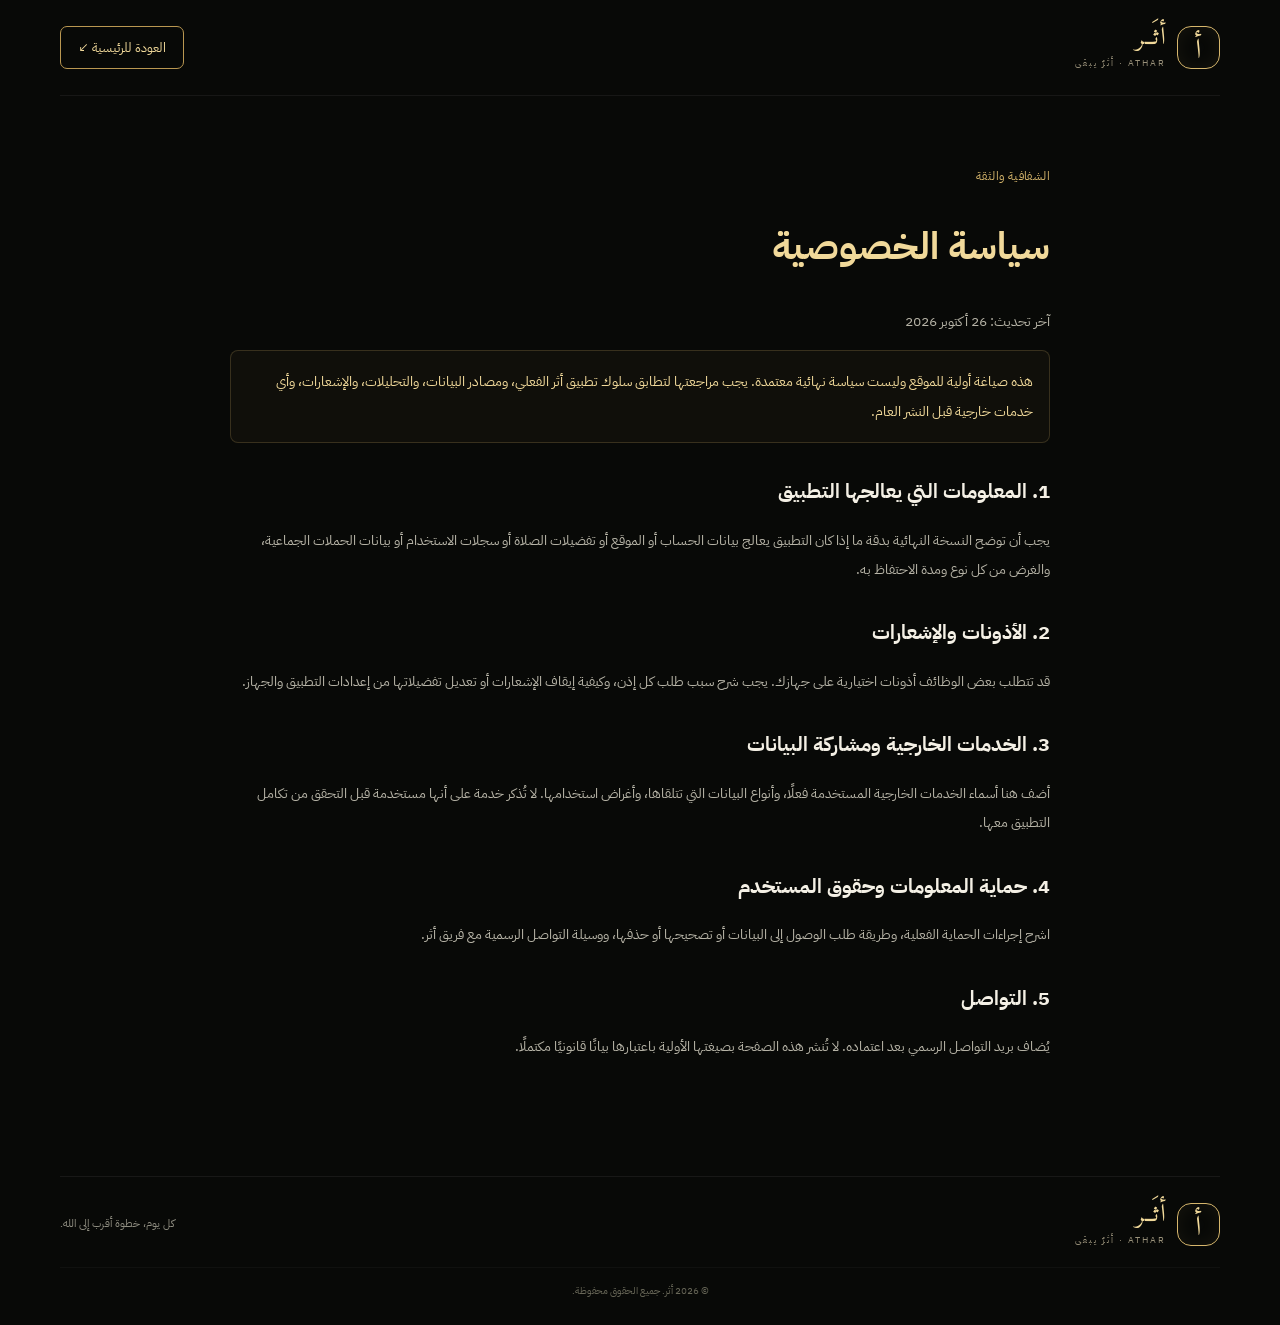
==== privacy.html @ 05ad4b2e "Add files via upload" ====
<!doctype html><html lang="ar" dir="rtl"><head><meta charset="utf-8"><meta name="viewport" content="width=device-width,initial-scale=1"><meta name="theme-color" content="#080907"><title>سياسة الخصوصية | أثر</title><link rel="icon" href="assets/favicon.svg" type="image/svg+xml"><link rel="stylesheet" href="styles.css"><style>.legal{max-width:820px;padding-block:70px 100px}.legal h1{font-size:38px;color:var(--gold2)}.legal h2{font-size:20px;margin-top:30px}.legal p,.legal li{color:#b7b4a7;font-size:14px;line-height:2.1}.legal-note{padding:16px;border:1px solid #d6b66c33;background:#d6b66c0a;border-radius:8px;color:var(--gold2)!important}</style></head><body><header class="site-header wrap"><a class="brand" href="index.html"><span class="brand-symbol">أ</span><span class="brand-name">أثَــر<small>ATHAR · أثرٌ يبقى</small></span></a><a class="header-cta" href="index.html">العودة للرئيسية ↙</a></header><main class="legal wrap"><div class="eyebrow">الشفافية والثقة</div><h1>سياسة الخصوصية</h1><p>آخر تحديث: 26 أكتوبر 2026</p><p class="legal-note">هذه صياغة أولية للموقع وليست سياسة نهائية معتمدة. يجب مراجعتها لتطابق سلوك تطبيق أثر الفعلي، ومصادر البيانات، والتحليلات، والإشعارات، وأي خدمات خارجية قبل النشر العام.</p><h2>1. المعلومات التي يعالجها التطبيق</h2><p>يجب أن توضح النسخة النهائية بدقة ما إذا كان التطبيق يعالج بيانات الحساب أو الموقع أو تفضيلات الصلاة أو سجلات الاستخدام أو بيانات الحملات الجماعية، والغرض من كل نوع ومدة الاحتفاظ به.</p><h2>2. الأذونات والإشعارات</h2><p>قد تتطلب بعض الوظائف أذونات اختيارية على جهازك. يجب شرح سبب طلب كل إذن، وكيفية إيقاف الإشعارات أو تعديل تفضيلاتها من إعدادات التطبيق والجهاز.</p><h2>3. الخدمات الخارجية ومشاركة البيانات</h2><p>أضف هنا أسماء الخدمات الخارجية المستخدمة فعلًا، وأنواع البيانات التي تتلقاها، وأغراض استخدامها. لا تُذكر خدمة على أنها مستخدمة قبل التحقق من تكامل التطبيق معها.</p><h2>4. حماية المعلومات وحقوق المستخدم</h2><p>اشرح إجراءات الحماية الفعلية، وطريقة طلب الوصول إلى البيانات أو تصحيحها أو حذفها، ووسيلة التواصل الرسمية مع فريق أثر.</p><h2>5. التواصل</h2><p>يُضاف بريد التواصل الرسمي بعد اعتماده. لا تُنشر هذه الصفحة بصيغتها الأولية باعتبارها بيانًا قانونيًا مكتملًا.</p></main><footer class="footer wrap"><a class="brand" href="index.html"><span class="brand-symbol">أ</span><span class="brand-name">أثَــر<small>ATHAR · أثرٌ يبقى</small></span></a><p>كل يوم، خطوة أقرب إلى الله.</p><small class="copyright">© <span id="year"></span> أثر. جميع الحقوق محفوظة.</small></footer><script>document.getElementById('year').textContent=new Date().getFullYear()</script></body></html>
---- styles.css ----
@import url('https://fonts.googleapis.com/css2?family=Amiri:wght@400;700&family=IBM+Plex+Sans+Arabic:wght@400;500;600;700&display=swap');
:root{--bg:#080907;--bg2:#0d0e0b;--panel:#11120e;--panel2:#151610;--gold:#d6b66c;--gold2:#f1d99a;--muted:#a6a393;--line:rgba(218,188,119,.17);--white:#f4f0e5;--green:#9dba91}*{box-sizing:border-box}html{scroll-behavior:smooth;scroll-padding-top:100px}body{margin:0;background:var(--bg);color:var(--white);font-family:'IBM Plex Sans Arabic',Tahoma,sans-serif;line-height:1.8;overflow-x:hidden}a{color:inherit;text-decoration:none}button{font:inherit}.wrap{width:min(1160px,calc(100% - 48px));margin-inline:auto}.grain{position:fixed;inset:0;pointer-events:none;z-index:5;opacity:.035;background-image:url("data:image/svg+xml,%3Csvg viewBox='0 0 180 180' xmlns='http://www.w3.org/2000/svg'%3E%3Cfilter id='n'%3E%3CfeTurbulence type='fractalNoise' baseFrequency='.9' numOctaves='3' stitchTiles='stitch'/%3E%3C/filter%3E%3Crect width='100%25' height='100%25' filter='url(%23n)' opacity='.5'/%3E%3C/svg%3E")}.ambient{position:absolute;border-radius:50%;filter:blur(100px);pointer-events:none;opacity:.12}.ambient-a{width:420px;height:420px;background:#a77e2f;top:80px;right:-230px}.ambient-b{width:360px;height:360px;background:#596a36;top:900px;left:-240px}.site-header{height:96px;display:flex;align-items:center;justify-content:space-between;gap:24px;border-bottom:1px solid rgba(255,255,255,.06);position:relative;z-index:10}.brand{display:flex;align-items:center;gap:11px;flex-shrink:0}.brand-symbol{width:43px;height:43px;border:1px solid var(--gold);border-radius:14px;display:grid;place-items:center;color:var(--gold2);font-family:Amiri,serif;font-size:28px;box-shadow:inset 0 0 18px #d6b66c12}.brand-name{font-family:Amiri,serif;font-size:25px;line-height:1.05;letter-spacing:.5px;color:var(--gold2)}.brand-name small{display:block;font:9px 'IBM Plex Sans Arabic',sans-serif;letter-spacing:2px;color:#99917a;margin-top:5px}.main-nav{display:flex;gap:34px;color:#b7b4a7;font-size:13px}.main-nav a:hover,.footer-links a:hover{color:var(--gold2)}.header-cta{border:1px solid #b99751;border-radius:7px;padding:9px 17px;color:var(--gold2);font-size:13px;transition:.2s}.header-cta span{margin-right:8px}.header-cta:hover{background:var(--gold);color:#14120b}.menu-toggle{display:none;background:none;color:var(--gold2);border:1px solid var(--line);border-radius:8px;padding:5px 10px}.hero{min-height:600px;display:grid;grid-template-columns:1.03fr .97fr;align-items:center;gap:32px;padding-block:55px 65px}.hero-copy{padding:16px 0}.eyebrow{display:flex;align-items:center;gap:9px;color:var(--gold);font-size:12px;letter-spacing:.4px;margin-bottom:20px}.live-dot{width:6px;height:6px;background:var(--gold);border-radius:50%;box-shadow:0 0 12px #d6b66c80}.hero h1{font-size:clamp(43px,5.2vw,68px);line-height:1.34;letter-spacing:-1.4px;margin:0 0 22px;font-weight:600}.hero h1 span,.section h2 span,.vision-copy h2 span,.download-panel h2 span{font-family:Amiri,serif;color:var(--gold2);font-weight:400}.hero-lead{color:#b6b4a8;max-width:490px;font-size:15px;line-height:2.15;margin:0 0 28px}.hero-actions{display:flex;flex-wrap:wrap;gap:12px}.btn{display:inline-flex;align-items:center;justify-content:center;gap:12px;min-height:49px;padding:0 22px;border-radius:7px;font-size:13px;font-weight:600;transition:transform .2s,background .2s}.btn:hover{transform:translateY(-2px)}.btn-gold{background:linear-gradient(120deg,#c7a45b,#efd99a);color:#17140c;box-shadow:0 10px 35px #d5b66c17}.btn-gold:hover{background:#f5dfa0}.btn-outline{border:1px solid #ffffff24;color:#e6e0cf}.btn-outline:hover{border-color:var(--gold)}.hero-proof{display:flex;align-items:center;gap:10px;color:#8f8d81;font-size:11px;margin-top:25px}.proof-star{color:var(--gold);font-size:16px}.proof-separator{height:14px;width:1px;background:#444238;margin-inline:3px}.hero-visual{height:480px;position:relative;display:grid;place-items:center;isolation:isolate}.visual-glow{position:absolute;width:310px;height:310px;border-radius:50%;background:#b88a3514;filter:blur(45px)}.halo{position:absolute;border:1px solid #c7a45b24;border-radius:50%;transform:rotate(-24deg)}.halo-1{width:420px;height:290px}.halo-2{width:330px;height:440px;transform:rotate(28deg);border-color:#c7a45b16}.mihrab{width:260px;height:365px;border:1px solid #c8a75c9c;border-radius:130px 130px 8px 8px;padding:9px;background:linear-gradient(145deg,#d5b46b15,transparent 42%,#d5b46b08);box-shadow:0 0 60px #d5b46b0a,inset 0 0 30px #d5b46b08;position:relative}.mihrab:before{content:"";position:absolute;inset:7px;border:1px solid #c8a75c35;border-radius:124px 124px 4px 4px}.mihrab-inner{height:100%;display:flex;align-items:center;justify-content:center;flex-direction:column;position:relative;z-index:1;background:radial-gradient(ellipse at center,#b58a3215,transparent 68%)}.top-star{font-size:25px;color:var(--gold);margin-bottom:12px}.calligraphy{font-family:Amiri,serif;color:var(--gold2);font-size:64px;text-shadow:0 0 30px #d9ba7130;line-height:1.3}.calligraphy-line{width:75px;height:1px;background:linear-gradient(90deg,transparent,var(--gold),transparent);margin:10px 0 16px}.mihrab-inner p{font-family:Amiri,serif;text-align:center;font-size:17px;color:#d6c9a6;line-height:1.8;margin:0}.mihrab-bottom{color:var(--gold);margin-top:22px}.float-card{position:absolute;display:flex;align-items:center;gap:12px;padding:12px 16px;background:#14150ff0;border:1px solid #d4b56b2c;border-radius:10px;box-shadow:0 18px 40px #0005;backdrop-filter:blur(12px)}.float-card b,.float-card small{display:block}.float-card b{font-size:12px;font-weight:500}.float-card small{font-size:10px;color:#999583;margin-top:2px}.float-icon{width:34px;height:34px;display:grid;place-items:center;border-radius:9px;background:#d6b66c14;color:var(--gold2);font-size:19px}.float-prayer{top:78px;right:0}.float-dhikr{bottom:65px;left:-3px}.visual-orbit-dot{position:absolute;width:7px;height:7px;border-radius:50%;background:var(--gold2);box-shadow:0 0 18px var(--gold)}.dot-1{top:90px;left:70px}.dot-2{bottom:85px;right:54px;width:4px;height:4px}.verse-band{display:flex;align-items:center;justify-content:center;gap:23px;padding:22px 20px;border-block:1px solid var(--line);background:linear-gradient(90deg,transparent,#d5b66c09,transparent);text-align:center}.verse-band>span{font-family:Amiri,serif;color:var(--gold);font-size:28px}.verse-band p{font-family:Amiri,serif;font-size:25px;color:#e7d7ad;margin:0}.verse-band small{font-size:10px;color:#8f8b7c;align-self:center}.section{padding-block:115px}.section-intro{display:flex;justify-content:space-between;align-items:end;gap:45px;margin-bottom:42px}.section-intro .eyebrow{margin-bottom:13px}.section h2,.vision-copy h2{font-size:42px;line-height:1.5;font-weight:500;margin:0;letter-spacing:-.6px}.section-intro>p{max-width:420px;color:#a8a697;font-size:13px;line-height:2.2;margin:0 0 6px}.feature-grid{display:grid;grid-template-columns:repeat(4,minmax(0,1fr));gap:14px}.feature-card{min-height:300px;padding:23px 21px;background:linear-gradient(145deg,#151610,#0e0f0c 72%);border:1px solid #d6b66c17;border-radius:12px;position:relative;overflow:hidden;transition:transform .25s,border-color .25s}.feature-card:hover{transform:translateY(-5px);border-color:#d6b66c50}.feature-highlight,.feature-tree{background:linear-gradient(150deg,#1b1a12,#10110d 75%)}.feature-top{display:flex;align-items:center;justify-content:space-between}.feature-icon{width:41px;height:41px;border:1px solid #d6b66c42;border-radius:10px;display:grid;place-items:center;color:var(--gold2);font-size:22px;background:#d6b66c0a}.feature-index{font-size:9px;color:#7f7c6d;letter-spacing:.4px}.feature-card h3{font-size:17px;font-weight:500;margin:23px 0 9px}.feature-card p{font-size:12px;line-height:2.1;color:#a5a294;margin:0;position:relative;z-index:2}.card-art{position:absolute;left:20px;bottom:4px;opacity:.5}.prayer-art{width:110px;height:64px;border-bottom:1px solid #d6b66c50}.sun-ring{position:absolute;width:48px;height:48px;border:1px solid var(--gold);border-radius:50%;left:20px;bottom:-22px;box-shadow:0 0 28px #d6b66c20}.minaret{position:absolute;bottom:0;left:75px;color:var(--gold);font-size:38px}.audio-bars{position:absolute;left:20px;bottom:20px;height:45px;display:flex;align-items:center;gap:4px;opacity:.6}.audio-bars i{display:block;width:3px;border-radius:3px;background:var(--gold);height:var(--h,20px)}.audio-bars i:nth-child(3n){height:31px}.audio-bars i:nth-child(2n){height:13px}.audio-bars i:nth-child(5n){height:37px}.audio-bars span{font-size:15px;color:var(--gold);margin-right:7px}.quran-art{position:absolute;bottom:12px;left:17px;width:110px;height:65px;border:1px solid #d6b66c66;transform:skewY(-7deg);display:flex;align-items:center;justify-content:center;color:var(--gold2);opacity:.5}.quran-art>span{font-family:Amiri,serif;font-size:23px}.quran-lines{position:absolute;inset:5px;border:1px solid #d6b66c44;display:flex;flex-direction:column;justify-content:flex-end;gap:4px;padding:5px}.quran-lines i{height:1px;background:#d6b66c55}.tree-art{position:absolute;left:20px;bottom:0;width:100px;height:100px;border-radius:100% 0 0 0;border-left:1px solid #d6b66c45;border-top:1px solid #d6b66c45;opacity:.7}.tree-art span{position:absolute;color:var(--gold);font-size:17px}.tree-art span:nth-child(1){left:16px;top:28px}.tree-art span:nth-child(2){left:48px;top:8px}.tree-art span:nth-child(3){left:65px;top:38px}.tree-art span:nth-child(4){left:31px;top:59px}.tree-art span:nth-child(5){left:76px;top:68px}.tree-art div{position:absolute;left:54px;top:50px;width:1px;height:48px;background:#d6b66c70;transform:rotate(34deg)}.vision-section{border-block:1px solid #d6b66c15;background:radial-gradient(ellipse at 25% 50%,#c4a1510b,transparent 50%),#0b0c09}.vision-inner{min-height:470px;display:grid;grid-template-columns:.8fr 1.2fr;gap:70px;align-items:center;padding-block:65px}.vision-seal{display:grid;place-items:center;min-height:310px;position:relative}.vision-seal:before,.vision-seal:after{content:"";position:absolute;width:280px;height:280px;border:1px solid #d6b66c23;transform:rotate(45deg);border-radius:35px}.vision-seal:after{width:225px;height:225px;transform:rotate(22.5deg);border-color:#d6b66c17}.seal-ring{width:145px;height:145px;border:1px solid var(--gold);border-radius:50%;display:grid;place-items:center;position:relative;box-shadow:0 0 50px #d6b66c0a,inset 0 0 30px #d6b66c0a}.seal-ring:before{content:"";position:absolute;inset:8px;border:1px solid #d6b66c4d;border-radius:50%}.seal-ring span{font-family:Amiri,serif;color:var(--gold2);font-size:77px;line-height:1}.seal-ring i{position:absolute;top:13px;right:17px;color:var(--gold);font-style:normal}.vision-copy .eyebrow{margin-bottom:13px}.vision-copy h2{font-size:43px}.vision-copy p{color:#aaa899;font-size:13px;line-height:2.3;max-width:560px;margin:16px 0 18px}.text-link{display:inline-flex;align-items:center;gap:12px;color:var(--gold2);font-size:12px}.text-link span{font-size:20px;transition:transform .2s}.text-link:hover span{transform:translateX(-4px)}.roadmap{padding-block:110px}.roadmap-grid{display:grid;grid-template-columns:repeat(2,minmax(0,1fr));gap:13px}.road-card{display:flex;gap:17px;padding:22px;background:#11120e;border:1px solid #d6b66c18;border-radius:10px;min-height:150px}.road-icon{width:43px;height:43px;flex-shrink:0;border:1px solid #d6b66c42;border-radius:10px;display:grid;place-items:center;color:var(--gold2);font-size:22px}.road-tag{color:var(--gold);font-size:10px}.road-card h3{font-size:16px;font-weight:500;margin:3px 0 5px}.road-card p{color:#a8a697;font-size:12px;line-height:2;margin:0}.roadmap-note{font-size:10px;color:#777565;margin-top:18px}.download-section{padding:20px 0 90px}.download-panel{position:relative;overflow:hidden;text-align:center;padding:72px 24px 52px;border:1px solid #d6b66c38;border-radius:16px;background:radial-gradient(ellipse at 50% 0%,#d6b66c13,transparent 55%),linear-gradient(140deg,#14140f,#0b0c09 75%)}.download-panel:before,.download-panel:after{content:"✧";position:absolute;font-family:Amiri,serif;font-size:170px;color:#d6b66c08;top:40px;right:5%;pointer-events:none}.download-panel:after{right:auto;left:5%;top:auto;bottom:0}.download-decoration{font-family:Amiri,serif;font-size:21px;letter-spacing:2px;color:#d6b66c54;margin-bottom:18px}.download-decoration span{font-size:13px;margin-inline:7px}.download-panel .eyebrow{justify-content:center;margin-bottom:10px}.download-panel h2{font-size:45px;line-height:1.4;font-weight:500;margin:0}.download-panel>p{color:#a8a697;font-size:13px;margin:12px 0 24px}.btn-download{min-width:245px;min-height:54px}.download-status{font-size:11px;color:#9e9b8b;min-height:26px;margin-top:14px}.release-meta{display:flex;align-items:center;justify-content:center;gap:13px;color:#999582;font-size:10px;margin-top:8px}.release-meta i{width:3px;height:3px;border-radius:50%;background:var(--gold)}.release-link{display:inline-block;color:var(--gold2);font-size:11px;margin-top:13px}.download-footnote{color:#777565;font-size:10px;margin-top:25px}.footer{min-height:115px;display:flex;align-items:center;justify-content:space-between;gap:20px;flex-wrap:wrap;border-top:1px solid #ffffff10;padding-block:25px}.footer>p{color:#8f8d80;font-size:11px}.footer-links{display:flex;gap:19px;color:#a8a697;font-size:11px}.copyright{width:100%;text-align:center;color:#686758;font-size:10px;padding-top:14px;border-top:1px solid #ffffff08}
@media(max-width:900px){.main-nav{gap:17px}.hero{grid-template-columns:1fr 1fr;gap:5px}.hero h1{font-size:48px}.hero-visual{transform:scale(.9)}.feature-grid{grid-template-columns:repeat(2,minmax(0,1fr))}.feature-card{min-height:260px}.vision-inner{gap:25px}.section-intro{gap:25px}}
@media(max-width:640px){.wrap{width:min(100% - 34px,520px)}.site-header{height:75px;gap:10px}.brand-symbol{width:38px;height:38px}.brand-name{font-size:22px}.header-cta{margin-right:auto;padding:7px 11px;font-size:11px}.menu-toggle{display:block}.main-nav{display:none;position:absolute;top:67px;right:0;left:0;padding:14px;background:#11120ef7;border:1px solid var(--line);border-radius:10px;flex-direction:column;gap:0;box-shadow:0 15px 30px #0008}.main-nav.open{display:flex}.main-nav a{padding:10px 8px;border-bottom:1px solid #ffffff0b}.main-nav a:last-child{border-bottom:0}.hero{display:flex;flex-direction:column;align-items:stretch;gap:0;padding-block:50px 25px}.hero-copy{padding:0}.hero h1{font-size:45px;line-height:1.35;margin-bottom:16px}.hero-lead{font-size:13px;line-height:2.2}.hero-actions{gap:9px}.btn{padding-inline:15px;min-height:46px;font-size:12px}.hero-proof{font-size:9px;margin-top:17px}.hero-visual{height:360px;transform:none;margin-top:12px;overflow:hidden}.mihrab{transform:scale(.82)}.float-prayer{top:33px;right:0}.float-dhikr{bottom:30px;left:0}.float-card{padding:9px 11px;gap:8px}.float-card b{font-size:10px}.float-card small{font-size:9px}.float-icon{width:29px;height:29px}.halo-1{width:320px;height:220px}.halo-2{width:260px;height:350px}.verse-band{gap:9px;padding:18px 8px;flex-wrap:wrap}.verse-band p{font-size:20px}.verse-band small{width:100%;margin-top:-10px}.verse-band>span{font-size:20px}.section{padding-block:75px}.section-intro{display:block;margin-bottom:26px}.section h2,.vision-copy h2{font-size:34px}.section-intro>p{margin-top:14px;font-size:12px}.feature-grid{gap:10px}.feature-card{padding:16px 14px;min-height:276px}.feature-card h3{font-size:15px;margin-top:18px}.feature-card p{font-size:11px;line-height:2}.feature-index{font-size:8px}.feature-icon{width:36px;height:36px}.vision-inner{grid-template-columns:1fr;gap:5px;padding-block:45px}.vision-seal{min-height:230px}.vision-seal:before{width:190px;height:190px}.vision-seal:after{width:160px;height:160px}.seal-ring{width:120px;height:120px}.seal-ring span{font-size:63px}.vision-copy{padding-bottom:12px}.vision-copy p{font-size:12px}.roadmap{padding-block:75px}.roadmap-grid{grid-template-columns:1fr;gap:10px}.road-card{padding:17px;min-height:unset}.road-card p{font-size:11px}.download-section{padding:10px 0 55px}.download-panel{padding:55px 17px 35px;border-radius:12px}.download-panel h2{font-size:36px}.download-panel>p{font-size:12px}.release-meta{gap:8px;font-size:9px;flex-wrap:wrap}.footer{justify-content:center;text-align:center;gap:13px;padding-block:24px}.footer .brand{width:100%;justify-content:center}.footer>p{width:100%;margin:0}.footer-links{justify-content:center}.copyright{margin-top:6px}.ambient-a{right:-300px}.ambient-b{left:-300px}}
@media(prefers-reduced-motion:reduce){html{scroll-behavior:auto}*,*:before,*:after{transition:none!important;animation:none!important}}
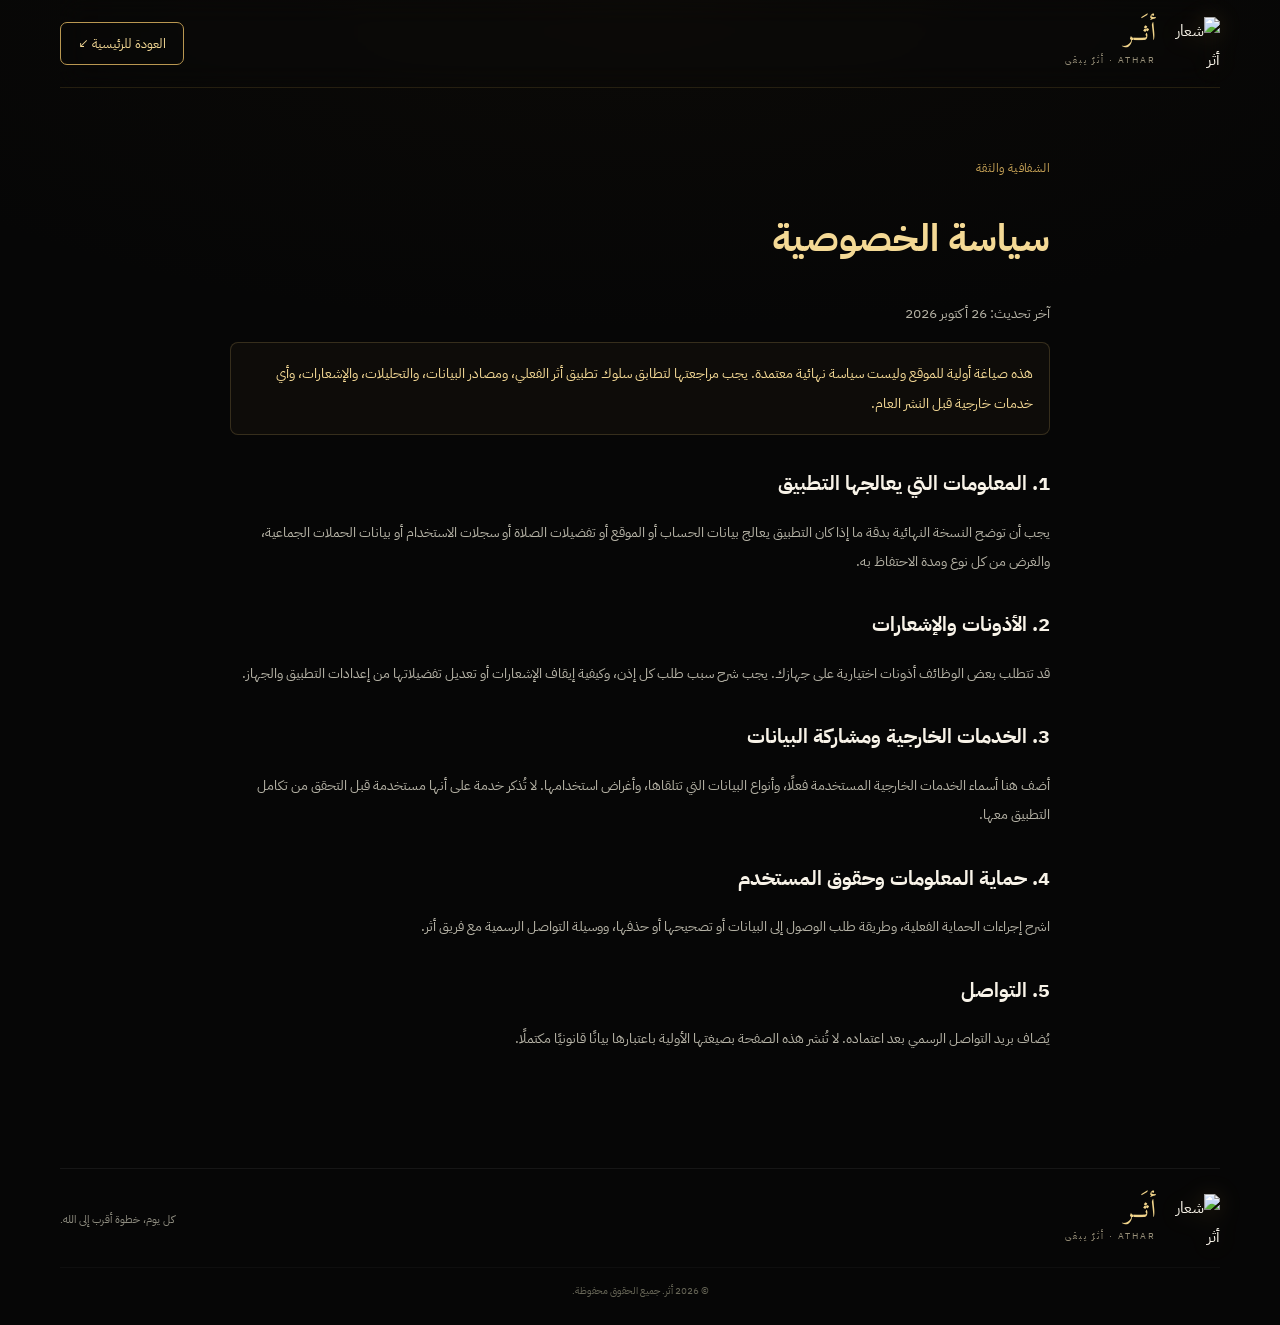
==== commit d9658ae1: "Add files via upload" ====
--- a/privacy.html
+++ b/privacy.html
@@ -1 +1 @@
-<!doctype html><html lang="ar" dir="rtl"><head><meta charset="utf-8"><meta name="viewport" content="width=device-width,initial-scale=1"><meta name="theme-color" content="#080907"><title>سياسة الخصوصية | أثر</title><link rel="icon" href="assets/favicon.svg" type="image/svg+xml"><link rel="stylesheet" href="styles.css"><style>.legal{max-width:820px;padding-block:70px 100px}.legal h1{font-size:38px;color:var(--gold2)}.legal h2{font-size:20px;margin-top:30px}.legal p,.legal li{color:#b7b4a7;font-size:14px;line-height:2.1}.legal-note{padding:16px;border:1px solid #d6b66c33;background:#d6b66c0a;border-radius:8px;color:var(--gold2)!important}</style></head><body><header class="site-header wrap"><a class="brand" href="index.html"><span class="brand-symbol">أ</span><span class="brand-name">أثَــر<small>ATHAR · أثرٌ يبقى</small></span></a><a class="header-cta" href="index.html">العودة للرئيسية ↙</a></header><main class="legal wrap"><div class="eyebrow">الشفافية والثقة</div><h1>سياسة الخصوصية</h1><p>آخر تحديث: 26 أكتوبر 2026</p><p class="legal-note">هذه صياغة أولية للموقع وليست سياسة نهائية معتمدة. يجب مراجعتها لتطابق سلوك تطبيق أثر الفعلي، ومصادر البيانات، والتحليلات، والإشعارات، وأي خدمات خارجية قبل النشر العام.</p><h2>1. المعلومات التي يعالجها التطبيق</h2><p>يجب أن توضح النسخة النهائية بدقة ما إذا كان التطبيق يعالج بيانات الحساب أو الموقع أو تفضيلات الصلاة أو سجلات الاستخدام أو بيانات الحملات الجماعية، والغرض من كل نوع ومدة الاحتفاظ به.</p><h2>2. الأذونات والإشعارات</h2><p>قد تتطلب بعض الوظائف أذونات اختيارية على جهازك. يجب شرح سبب طلب كل إذن، وكيفية إيقاف الإشعارات أو تعديل تفضيلاتها من إعدادات التطبيق والجهاز.</p><h2>3. الخدمات الخارجية ومشاركة البيانات</h2><p>أضف هنا أسماء الخدمات الخارجية المستخدمة فعلًا، وأنواع البيانات التي تتلقاها، وأغراض استخدامها. لا تُذكر خدمة على أنها مستخدمة قبل التحقق من تكامل التطبيق معها.</p><h2>4. حماية المعلومات وحقوق المستخدم</h2><p>اشرح إجراءات الحماية الفعلية، وطريقة طلب الوصول إلى البيانات أو تصحيحها أو حذفها، ووسيلة التواصل الرسمية مع فريق أثر.</p><h2>5. التواصل</h2><p>يُضاف بريد التواصل الرسمي بعد اعتماده. لا تُنشر هذه الصفحة بصيغتها الأولية باعتبارها بيانًا قانونيًا مكتملًا.</p></main><footer class="footer wrap"><a class="brand" href="index.html"><span class="brand-symbol">أ</span><span class="brand-name">أثَــر<small>ATHAR · أثرٌ يبقى</small></span></a><p>كل يوم، خطوة أقرب إلى الله.</p><small class="copyright">© <span id="year"></span> أثر. جميع الحقوق محفوظة.</small></footer><script>document.getElementById('year').textContent=new Date().getFullYear()</script></body></html>+<!doctype html><html lang="ar" dir="rtl"><head><meta charset="utf-8"><meta name="viewport" content="width=device-width,initial-scale=1"><meta name="theme-color" content="#080907"><title>سياسة الخصوصية | أثر</title><link rel="icon" type="image/png" sizes="32x32" href="assets/favicon-32.png"><link rel="icon" href="assets/favicon.ico" sizes="any"><link rel="apple-touch-icon" href="assets/apple-touch-icon.png"><link rel="stylesheet" href="styles.css"><style>.legal{max-width:820px;padding-block:70px 100px}.legal h1{font-size:38px;color:var(--gold2)}.legal h2{font-size:20px;margin-top:30px}.legal p,.legal li{color:#b7b4a7;font-size:14px;line-height:2.1}.legal-note{padding:16px;border:1px solid #d6b66c33;background:#d6b66c0a;border-radius:8px;color:var(--gold2)!important}</style></head><body><header class="site-header wrap"><a class="brand" href="index.html"><img class="brand-logo" src="assets/athar-logo.png" alt="شعار أثر الرسمي" width="52" height="52"><span class="brand-name">أثَــر<small>ATHAR · أثرٌ يبقى</small></span></a><a class="header-cta" href="index.html">العودة للرئيسية ↙</a></header><main class="legal wrap"><div class="eyebrow">الشفافية والثقة</div><h1>سياسة الخصوصية</h1><p>آخر تحديث: 26 أكتوبر 2026</p><p class="legal-note">هذه صياغة أولية للموقع وليست سياسة نهائية معتمدة. يجب مراجعتها لتطابق سلوك تطبيق أثر الفعلي، ومصادر البيانات، والتحليلات، والإشعارات، وأي خدمات خارجية قبل النشر العام.</p><h2>1. المعلومات التي يعالجها التطبيق</h2><p>يجب أن توضح النسخة النهائية بدقة ما إذا كان التطبيق يعالج بيانات الحساب أو الموقع أو تفضيلات الصلاة أو سجلات الاستخدام أو بيانات الحملات الجماعية، والغرض من كل نوع ومدة الاحتفاظ به.</p><h2>2. الأذونات والإشعارات</h2><p>قد تتطلب بعض الوظائف أذونات اختيارية على جهازك. يجب شرح سبب طلب كل إذن، وكيفية إيقاف الإشعارات أو تعديل تفضيلاتها من إعدادات التطبيق والجهاز.</p><h2>3. الخدمات الخارجية ومشاركة البيانات</h2><p>أضف هنا أسماء الخدمات الخارجية المستخدمة فعلًا، وأنواع البيانات التي تتلقاها، وأغراض استخدامها. لا تُذكر خدمة على أنها مستخدمة قبل التحقق من تكامل التطبيق معها.</p><h2>4. حماية المعلومات وحقوق المستخدم</h2><p>اشرح إجراءات الحماية الفعلية، وطريقة طلب الوصول إلى البيانات أو تصحيحها أو حذفها، ووسيلة التواصل الرسمية مع فريق أثر.</p><h2>5. التواصل</h2><p>يُضاف بريد التواصل الرسمي بعد اعتماده. لا تُنشر هذه الصفحة بصيغتها الأولية باعتبارها بيانًا قانونيًا مكتملًا.</p></main><footer class="footer wrap"><a class="brand" href="index.html"><img class="brand-logo" src="assets/athar-logo.png" alt="شعار أثر الرسمي" width="52" height="52"><span class="brand-name">أثَــر<small>ATHAR · أثرٌ يبقى</small></span></a><p>كل يوم، خطوة أقرب إلى الله.</p><small class="copyright">© <span id="year"></span> أثر. جميع الحقوق محفوظة.</small></footer><script>document.getElementById('year').textContent=new Date().getFullYear()</script></body></html>
--- a/styles.css
+++ b/styles.css
@@ -1,5 +1,31 @@
 @import url('https://fonts.googleapis.com/css2?family=Amiri:wght@400;700&family=IBM+Plex+Sans+Arabic:wght@400;500;600;700&display=swap');
-:root{--bg:#080907;--bg2:#0d0e0b;--panel:#11120e;--panel2:#151610;--gold:#d6b66c;--gold2:#f1d99a;--muted:#a6a393;--line:rgba(218,188,119,.17);--white:#f4f0e5;--green:#9dba91}*{box-sizing:border-box}html{scroll-behavior:smooth;scroll-padding-top:100px}body{margin:0;background:var(--bg);color:var(--white);font-family:'IBM Plex Sans Arabic',Tahoma,sans-serif;line-height:1.8;overflow-x:hidden}a{color:inherit;text-decoration:none}button{font:inherit}.wrap{width:min(1160px,calc(100% - 48px));margin-inline:auto}.grain{position:fixed;inset:0;pointer-events:none;z-index:5;opacity:.035;background-image:url("data:image/svg+xml,%3Csvg viewBox='0 0 180 180' xmlns='http://www.w3.org/2000/svg'%3E%3Cfilter id='n'%3E%3CfeTurbulence type='fractalNoise' baseFrequency='.9' numOctaves='3' stitchTiles='stitch'/%3E%3C/filter%3E%3Crect width='100%25' height='100%25' filter='url(%23n)' opacity='.5'/%3E%3C/svg%3E")}.ambient{position:absolute;border-radius:50%;filter:blur(100px);pointer-events:none;opacity:.12}.ambient-a{width:420px;height:420px;background:#a77e2f;top:80px;right:-230px}.ambient-b{width:360px;height:360px;background:#596a36;top:900px;left:-240px}.site-header{height:96px;display:flex;align-items:center;justify-content:space-between;gap:24px;border-bottom:1px solid rgba(255,255,255,.06);position:relative;z-index:10}.brand{display:flex;align-items:center;gap:11px;flex-shrink:0}.brand-symbol{width:43px;height:43px;border:1px solid var(--gold);border-radius:14px;display:grid;place-items:center;color:var(--gold2);font-family:Amiri,serif;font-size:28px;box-shadow:inset 0 0 18px #d6b66c12}.brand-name{font-family:Amiri,serif;font-size:25px;line-height:1.05;letter-spacing:.5px;color:var(--gold2)}.brand-name small{display:block;font:9px 'IBM Plex Sans Arabic',sans-serif;letter-spacing:2px;color:#99917a;margin-top:5px}.main-nav{display:flex;gap:34px;color:#b7b4a7;font-size:13px}.main-nav a:hover,.footer-links a:hover{color:var(--gold2)}.header-cta{border:1px solid #b99751;border-radius:7px;padding:9px 17px;color:var(--gold2);font-size:13px;transition:.2s}.header-cta span{margin-right:8px}.header-cta:hover{background:var(--gold);color:#14120b}.menu-toggle{display:none;background:none;color:var(--gold2);border:1px solid var(--line);border-radius:8px;padding:5px 10px}.hero{min-height:600px;display:grid;grid-template-columns:1.03fr .97fr;align-items:center;gap:32px;padding-block:55px 65px}.hero-copy{padding:16px 0}.eyebrow{display:flex;align-items:center;gap:9px;color:var(--gold);font-size:12px;letter-spacing:.4px;margin-bottom:20px}.live-dot{width:6px;height:6px;background:var(--gold);border-radius:50%;box-shadow:0 0 12px #d6b66c80}.hero h1{font-size:clamp(43px,5.2vw,68px);line-height:1.34;letter-spacing:-1.4px;margin:0 0 22px;font-weight:600}.hero h1 span,.section h2 span,.vision-copy h2 span,.download-panel h2 span{font-family:Amiri,serif;color:var(--gold2);font-weight:400}.hero-lead{color:#b6b4a8;max-width:490px;font-size:15px;line-height:2.15;margin:0 0 28px}.hero-actions{display:flex;flex-wrap:wrap;gap:12px}.btn{display:inline-flex;align-items:center;justify-content:center;gap:12px;min-height:49px;padding:0 22px;border-radius:7px;font-size:13px;font-weight:600;transition:transform .2s,background .2s}.btn:hover{transform:translateY(-2px)}.btn-gold{background:linear-gradient(120deg,#c7a45b,#efd99a);color:#17140c;box-shadow:0 10px 35px #d5b66c17}.btn-gold:hover{background:#f5dfa0}.btn-outline{border:1px solid #ffffff24;color:#e6e0cf}.btn-outline:hover{border-color:var(--gold)}.hero-proof{display:flex;align-items:center;gap:10px;color:#8f8d81;font-size:11px;margin-top:25px}.proof-star{color:var(--gold);font-size:16px}.proof-separator{height:14px;width:1px;background:#444238;margin-inline:3px}.hero-visual{height:480px;position:relative;display:grid;place-items:center;isolation:isolate}.visual-glow{position:absolute;width:310px;height:310px;border-radius:50%;background:#b88a3514;filter:blur(45px)}.halo{position:absolute;border:1px solid #c7a45b24;border-radius:50%;transform:rotate(-24deg)}.halo-1{width:420px;height:290px}.halo-2{width:330px;height:440px;transform:rotate(28deg);border-color:#c7a45b16}.mihrab{width:260px;height:365px;border:1px solid #c8a75c9c;border-radius:130px 130px 8px 8px;padding:9px;background:linear-gradient(145deg,#d5b46b15,transparent 42%,#d5b46b08);box-shadow:0 0 60px #d5b46b0a,inset 0 0 30px #d5b46b08;position:relative}.mihrab:before{content:"";position:absolute;inset:7px;border:1px solid #c8a75c35;border-radius:124px 124px 4px 4px}.mihrab-inner{height:100%;display:flex;align-items:center;justify-content:center;flex-direction:column;position:relative;z-index:1;background:radial-gradient(ellipse at center,#b58a3215,transparent 68%)}.top-star{font-size:25px;color:var(--gold);margin-bottom:12px}.calligraphy{font-family:Amiri,serif;color:var(--gold2);font-size:64px;text-shadow:0 0 30px #d9ba7130;line-height:1.3}.calligraphy-line{width:75px;height:1px;background:linear-gradient(90deg,transparent,var(--gold),transparent);margin:10px 0 16px}.mihrab-inner p{font-family:Amiri,serif;text-align:center;font-size:17px;color:#d6c9a6;line-height:1.8;margin:0}.mihrab-bottom{color:var(--gold);margin-top:22px}.float-card{position:absolute;display:flex;align-items:center;gap:12px;padding:12px 16px;background:#14150ff0;border:1px solid #d4b56b2c;border-radius:10px;box-shadow:0 18px 40px #0005;backdrop-filter:blur(12px)}.float-card b,.float-card small{display:block}.float-card b{font-size:12px;font-weight:500}.float-card small{font-size:10px;color:#999583;margin-top:2px}.float-icon{width:34px;height:34px;display:grid;place-items:center;border-radius:9px;background:#d6b66c14;color:var(--gold2);font-size:19px}.float-prayer{top:78px;right:0}.float-dhikr{bottom:65px;left:-3px}.visual-orbit-dot{position:absolute;width:7px;height:7px;border-radius:50%;background:var(--gold2);box-shadow:0 0 18px var(--gold)}.dot-1{top:90px;left:70px}.dot-2{bottom:85px;right:54px;width:4px;height:4px}.verse-band{display:flex;align-items:center;justify-content:center;gap:23px;padding:22px 20px;border-block:1px solid var(--line);background:linear-gradient(90deg,transparent,#d5b66c09,transparent);text-align:center}.verse-band>span{font-family:Amiri,serif;color:var(--gold);font-size:28px}.verse-band p{font-family:Amiri,serif;font-size:25px;color:#e7d7ad;margin:0}.verse-band small{font-size:10px;color:#8f8b7c;align-self:center}.section{padding-block:115px}.section-intro{display:flex;justify-content:space-between;align-items:end;gap:45px;margin-bottom:42px}.section-intro .eyebrow{margin-bottom:13px}.section h2,.vision-copy h2{font-size:42px;line-height:1.5;font-weight:500;margin:0;letter-spacing:-.6px}.section-intro>p{max-width:420px;color:#a8a697;font-size:13px;line-height:2.2;margin:0 0 6px}.feature-grid{display:grid;grid-template-columns:repeat(4,minmax(0,1fr));gap:14px}.feature-card{min-height:300px;padding:23px 21px;background:linear-gradient(145deg,#151610,#0e0f0c 72%);border:1px solid #d6b66c17;border-radius:12px;position:relative;overflow:hidden;transition:transform .25s,border-color .25s}.feature-card:hover{transform:translateY(-5px);border-color:#d6b66c50}.feature-highlight,.feature-tree{background:linear-gradient(150deg,#1b1a12,#10110d 75%)}.feature-top{display:flex;align-items:center;justify-content:space-between}.feature-icon{width:41px;height:41px;border:1px solid #d6b66c42;border-radius:10px;display:grid;place-items:center;color:var(--gold2);font-size:22px;background:#d6b66c0a}.feature-index{font-size:9px;color:#7f7c6d;letter-spacing:.4px}.feature-card h3{font-size:17px;font-weight:500;margin:23px 0 9px}.feature-card p{font-size:12px;line-height:2.1;color:#a5a294;margin:0;position:relative;z-index:2}.card-art{position:absolute;left:20px;bottom:4px;opacity:.5}.prayer-art{width:110px;height:64px;border-bottom:1px solid #d6b66c50}.sun-ring{position:absolute;width:48px;height:48px;border:1px solid var(--gold);border-radius:50%;left:20px;bottom:-22px;box-shadow:0 0 28px #d6b66c20}.minaret{position:absolute;bottom:0;left:75px;color:var(--gold);font-size:38px}.audio-bars{position:absolute;left:20px;bottom:20px;height:45px;display:flex;align-items:center;gap:4px;opacity:.6}.audio-bars i{display:block;width:3px;border-radius:3px;background:var(--gold);height:var(--h,20px)}.audio-bars i:nth-child(3n){height:31px}.audio-bars i:nth-child(2n){height:13px}.audio-bars i:nth-child(5n){height:37px}.audio-bars span{font-size:15px;color:var(--gold);margin-right:7px}.quran-art{position:absolute;bottom:12px;left:17px;width:110px;height:65px;border:1px solid #d6b66c66;transform:skewY(-7deg);display:flex;align-items:center;justify-content:center;color:var(--gold2);opacity:.5}.quran-art>span{font-family:Amiri,serif;font-size:23px}.quran-lines{position:absolute;inset:5px;border:1px solid #d6b66c44;display:flex;flex-direction:column;justify-content:flex-end;gap:4px;padding:5px}.quran-lines i{height:1px;background:#d6b66c55}.tree-art{position:absolute;left:20px;bottom:0;width:100px;height:100px;border-radius:100% 0 0 0;border-left:1px solid #d6b66c45;border-top:1px solid #d6b66c45;opacity:.7}.tree-art span{position:absolute;color:var(--gold);font-size:17px}.tree-art span:nth-child(1){left:16px;top:28px}.tree-art span:nth-child(2){left:48px;top:8px}.tree-art span:nth-child(3){left:65px;top:38px}.tree-art span:nth-child(4){left:31px;top:59px}.tree-art span:nth-child(5){left:76px;top:68px}.tree-art div{position:absolute;left:54px;top:50px;width:1px;height:48px;background:#d6b66c70;transform:rotate(34deg)}.vision-section{border-block:1px solid #d6b66c15;background:radial-gradient(ellipse at 25% 50%,#c4a1510b,transparent 50%),#0b0c09}.vision-inner{min-height:470px;display:grid;grid-template-columns:.8fr 1.2fr;gap:70px;align-items:center;padding-block:65px}.vision-seal{display:grid;place-items:center;min-height:310px;position:relative}.vision-seal:before,.vision-seal:after{content:"";position:absolute;width:280px;height:280px;border:1px solid #d6b66c23;transform:rotate(45deg);border-radius:35px}.vision-seal:after{width:225px;height:225px;transform:rotate(22.5deg);border-color:#d6b66c17}.seal-ring{width:145px;height:145px;border:1px solid var(--gold);border-radius:50%;display:grid;place-items:center;position:relative;box-shadow:0 0 50px #d6b66c0a,inset 0 0 30px #d6b66c0a}.seal-ring:before{content:"";position:absolute;inset:8px;border:1px solid #d6b66c4d;border-radius:50%}.seal-ring span{font-family:Amiri,serif;color:var(--gold2);font-size:77px;line-height:1}.seal-ring i{position:absolute;top:13px;right:17px;color:var(--gold);font-style:normal}.vision-copy .eyebrow{margin-bottom:13px}.vision-copy h2{font-size:43px}.vision-copy p{color:#aaa899;font-size:13px;line-height:2.3;max-width:560px;margin:16px 0 18px}.text-link{display:inline-flex;align-items:center;gap:12px;color:var(--gold2);font-size:12px}.text-link span{font-size:20px;transition:transform .2s}.text-link:hover span{transform:translateX(-4px)}.roadmap{padding-block:110px}.roadmap-grid{display:grid;grid-template-columns:repeat(2,minmax(0,1fr));gap:13px}.road-card{display:flex;gap:17px;padding:22px;background:#11120e;border:1px solid #d6b66c18;border-radius:10px;min-height:150px}.road-icon{width:43px;height:43px;flex-shrink:0;border:1px solid #d6b66c42;border-radius:10px;display:grid;place-items:center;color:var(--gold2);font-size:22px}.road-tag{color:var(--gold);font-size:10px}.road-card h3{font-size:16px;font-weight:500;margin:3px 0 5px}.road-card p{color:#a8a697;font-size:12px;line-height:2;margin:0}.roadmap-note{font-size:10px;color:#777565;margin-top:18px}.download-section{padding:20px 0 90px}.download-panel{position:relative;overflow:hidden;text-align:center;padding:72px 24px 52px;border:1px solid #d6b66c38;border-radius:16px;background:radial-gradient(ellipse at 50% 0%,#d6b66c13,transparent 55%),linear-gradient(140deg,#14140f,#0b0c09 75%)}.download-panel:before,.download-panel:after{content:"✧";position:absolute;font-family:Amiri,serif;font-size:170px;color:#d6b66c08;top:40px;right:5%;pointer-events:none}.download-panel:after{right:auto;left:5%;top:auto;bottom:0}.download-decoration{font-family:Amiri,serif;font-size:21px;letter-spacing:2px;color:#d6b66c54;margin-bottom:18px}.download-decoration span{font-size:13px;margin-inline:7px}.download-panel .eyebrow{justify-content:center;margin-bottom:10px}.download-panel h2{font-size:45px;line-height:1.4;font-weight:500;margin:0}.download-panel>p{color:#a8a697;font-size:13px;margin:12px 0 24px}.btn-download{min-width:245px;min-height:54px}.download-status{font-size:11px;color:#9e9b8b;min-height:26px;margin-top:14px}.release-meta{display:flex;align-items:center;justify-content:center;gap:13px;color:#999582;font-size:10px;margin-top:8px}.release-meta i{width:3px;height:3px;border-radius:50%;background:var(--gold)}.release-link{display:inline-block;color:var(--gold2);font-size:11px;margin-top:13px}.download-footnote{color:#777565;font-size:10px;margin-top:25px}.footer{min-height:115px;display:flex;align-items:center;justify-content:space-between;gap:20px;flex-wrap:wrap;border-top:1px solid #ffffff10;padding-block:25px}.footer>p{color:#8f8d80;font-size:11px}.footer-links{display:flex;gap:19px;color:#a8a697;font-size:11px}.copyright{width:100%;text-align:center;color:#686758;font-size:10px;padding-top:14px;border-top:1px solid #ffffff08}
+:root{--bg:#080907;--bg2:#0d0e0b;--panel:#11120e;--panel2:#151610;--gold:#d6b66c;--gold2:#f1d99a;--muted:#a6a393;--line:rgba(218,188,119,.17);--white:#f4f0e5;--green:#9dba91}*{box-sizing:border-box}html{scroll-behavior:smooth;scroll-padding-top:100px}body{margin:0;background:var(--bg);color:var(--white);font-family:'IBM Plex Sans Arabic',Tahoma,sans-serif;line-height:1.8;overflow-x:hidden}a{color:inherit;text-decoration:none}button{font:inherit}.wrap{width:min(1160px,calc(100% - 48px));margin-inline:auto}.grain{position:fixed;inset:0;pointer-events:none;z-index:5;opacity:.035;background-image:url("data:image/svg+xml,%3Csvg viewBox='0 0 180 180' xmlns='http://www.w3.org/2000/svg'%3E%3Cfilter id='n'%3E%3CfeTurbulence type='fractalNoise' baseFrequency='.9' numOctaves='3' stitchTiles='stitch'/%3E%3C/filter%3E%3Crect width='100%25' height='100%25' filter='url(%23n)' opacity='.5'/%3E%3C/svg%3E")}.ambient{position:absolute;border-radius:50%;filter:blur(100px);pointer-events:none;opacity:.12}.ambient-a{width:420px;height:420px;background:#a77e2f;top:80px;right:-230px}.ambient-b{width:360px;height:360px;background:#596a36;top:900px;left:-240px}.site-header{height:96px;display:flex;align-items:center;justify-content:space-between;gap:24px;border-bottom:1px solid rgba(255,255,255,.06);position:relative;z-index:10}.brand{display:flex;align-items:center;gap:11px;flex-shrink:0}.brand-symbol{width:43px;height:43px;border:1px solid var(--gold);border-radius:14px;display:grid;place-items:center;color:var(--gold2);font-family:Amiri,serif;font-size:28px;box-shadow:inset 0 0 18px #d6b66c12}.brand-name{font-family:Amiri,serif;font-size:25px;line-height:1.05;letter-spacing:.5px;color:var(--gold2)}.brand-name small{display:block;font:9px 'IBM Plex Sans Arabic',sans-serif;letter-spacing:2px;color:#99917a;margin-top:5px}.main-nav{display:flex;gap:34px;color:#b7b4a7;font-size:13px}.main-nav a:hover,.footer-links a:hover{color:var(--gold2)}.header-cta{border:1px solid #b99751;border-radius:7px;padding:9px 17px;color:var(--gold2);font-size:13px;transition:.2s}.header-cta span{margin-right:8px}.header-cta:hover{background:var(--gold);color:#14120b}.menu-toggle{display:none;background:none;color:var(--gold2);border:1px solid var(--line);border-radius:8px;padding:5px 10px}.hero{min-height:600px;display:grid;grid-template-columns:1.03fr .97fr;align-items:center;gap:32px;padding-block:55px 65px}.hero-copy{padding:16px 0}.eyebrow{display:flex;align-items:center;gap:9px;color:var(--gold);font-size:12px;letter-spacing:.4px;margin-bottom:20px}.live-dot{width:6px;height:6px;background:var(--gold);border-radius:50%;box-shadow:0 0 12px #d6b66c80}.hero h1{font-size:clamp(43px,5.2vw,68px);line-height:1.34;letter-spacing:-1.4px;margin:0 0 22px;font-weight:600}.hero h1 span,.section h2 span,.vision-copy h2 span,.download-panel h2 span{font-family:Amiri,serif;color:var(--gold2);font-weight:400}.hero-lead{color:#b6b4a8;max-width:490px;font-size:15px;line-height:2.15;margin:0 0 28px}.hero-actions{display:flex;flex-wrap:wrap;gap:12px}.btn{display:inline-flex;align-items:center;justify-content:center;gap:12px;min-height:49px;padding:0 22px;border-radius:7px;font-size:13px;font-weight:600;transition:transform .2s,background .2s}.btn:hover{transform:translateY(-2px)}.btn-gold{background:linear-gradient(120deg,#c7a45b,#efd99a);color:#17140c;box-shadow:0 10px 35px #d5b66c17}.btn-gold:hover{background:#f5dfa0}.btn-outline{border:1px solid #ffffff24;color:#e6e0cf}.btn-outline:hover{border-color:var(--gold)}.hero-proof{display:flex;align-items:center;gap:10px;color:#8f8d81;font-size:11px;margin-top:25px}.proof-star{color:var(--gold);font-size:16px}.proof-separator{height:14px;width:1px;background:#444238;margin-inline:3px}.hero-visual{height:480px;position:relative;display:grid;place-items:center;isolation:isolate}.visual-glow{position:absolute;width:310px;height:310px;border-radius:50%;background:#b88a3514;filter:blur(45px)}.halo{position:absolute;border:1px solid #c7a45b24;border-radius:50%;transform:rotate(-24deg)}.halo-1{width:420px;height:290px}.halo-2{width:330px;height:440px;transform:rotate(28deg);border-color:#c7a45b16}.mihrab{width:260px;height:365px;border:1px solid #c8a75c9c;border-radius:130px 130px 8px 8px;padding:9px;background:linear-gradient(145deg,#d5b46b15,transparent 42%,#d5b46b08);box-shadow:0 0 60px #d5b46b0a,inset 0 0 30px #d5b46b08;position:relative}.mihrab:before{content:"";position:absolute;inset:7px;border:1px solid #c8a75c35;border-radius:124px 124px 4px 4px}.mihrab-inner{height:100%;display:flex;align-items:center;justify-content:center;flex-direction:column;position:relative;z-index:1;background:radial-gradient(ellipse at center,#b58a3215,transparent 68%)}.top-star{font-size:25px;color:var(--gold);margin-bottom:12px}.calligraphy{font-family:Amiri,serif;color:var(--gold2);font-size:64px;text-shadow:0 0 30px #d9ba7130;line-height:1.3}.calligraphy-line{width:75px;height:1px;background:linear-gradient(90deg,transparent,var(--gold),transparent);margin:10px 0 16px}.mihrab-inner p{font-family:Amiri,serif;text-align:center;font-size:17px;color:#d6c9a6;line-height:1.8;margin:0}.mihrab-bottom{color:var(--gold);margin-top:22px}.float-card{position:absolute;display:flex;align-items:center;gap:12px;padding:12px 16px;background:#14150ff0;border:1px solid #d4b56b2c;border-radius:10px;box-shadow:0 18px 40px #0005;backdrop-filter:blur(12px)}.float-card b,.float-card small{display:block}.float-card b{font-size:12px;font-weight:500}.float-card small{font-size:10px;color:#999583;margin-top:2px}.float-icon{width:34px;height:34px;display:grid;place-items:center;border-radius:9px;background:#d6b66c14;color:var(--gold2);font-size:19px}.float-prayer{top:78px;right:0}.float-dhikr{bottom:65px;left:-3px}.visual-orbit-dot{position:absolute;width:7px;height:7px;border-radius:50%;background:var(--gold2);box-shadow:0 0 18px var(--gold)}.dot-1{top:90px;left:70px}.dot-2{bottom:85px;right:54px;width:4px;height:4px}.verse-band{display:flex;align-items:center;justify-content:center;gap:23px;padding:22px 20px;border-block:1px solid var(--line);background:linear-gradient(90deg,transparent,#d5b66c09,transparent);text-align:center}.verse-band>span{font-family:Amiri,serif;color:var(--gold);font-size:28px}.verse-band p{font-family:Amiri,serif;font-size:25px;color:#e7d7ad;margin:0}.verse-band small{font-size:10px;color:#8f8b7c;align-self:center}.section{padding-block:115px}.section-intro{display:flex;justify-content:space-between;align-items:end;gap:45px;margin-bottom:42px}.section-intro .eyebrow{margin-bottom:13px}.section h2,.vision-copy h2{font-size:42px;line-height:1.5;font-weight:500;margin:0;letter-spacing:-.6px}.section-intro>p{max-width:420px;color:#a8a697;font-size:13px;line-height:2.2;margin:0 0 6px}.feature-grid{display:grid;grid-template-columns:repeat(4,minmax(0,1fr));gap:14px}.feature-card{min-height:300px;padding:23px 21px;background:linear-gradient(145deg,#151610,#0e0f0c 72%);border:1px solid #d6b66c17;border-radius:12px;position:relative;overflow:hidden;transition:transform .25s,border-color .25s}.feature-card:hover{transform:translateY(-5px);border-color:#d6b66c50}.feature-highlight,.feature-tree{background:linear-gradient(150deg,#1b1a12,#10110d 75%)}.feature-top{display:flex;align-items:center;justify-content:space-between}.feature-icon{width:41px;height:41px;border:1px solid #d6b66c42;border-radius:10px;display:grid;place-items:center;color:var(--gold2);font-size:22px;background:#d6b66c0a}.feature-index{font-size:9px;color:#7f7c6d;letter-spacing:.4px}.feature-card h3{font-size:17px;font-weight:500;margin:23px 0 9px}.feature-card p{font-size:12px;line-height:2.1;color:#a5a294;margin:0;position:relative;z-index:2}.card-art{position:absolute;left:20px;bottom:4px;opacity:.5}.prayer-art{width:110px;height:64px;border-bottom:1px solid #d6b66c50}.sun-ring{position:absolute;width:48px;height:48px;border:1px solid var(--gold);border-radius:50%;left:20px;bottom:-22px;box-shadow:0 0 28px #d6b66c20}.minaret{position:absolute;bottom:0;left:75px;color:var(--gold);font-size:38px}.audio-bars{position:absolute;left:20px;bottom:20px;height:45px;display:flex;align-items:center;gap:4px;opacity:.6}.audio-bars i{display:block;width:3px;border-radius:3px;background:var(--gold);height:var(--h,20px)}.audio-bars i:nth-child(3n){height:31px}.audio-bars i:nth-child(2n){height:13px}.audio-bars i:nth-child(5n){height:37px}.audio-bars span{font-size:15px;color:var(--gold);margin-right:7px}.quran-art{position:absolute;bottom:12px;left:17px;width:110px;height:65px;border:1px solid #d6b66c66;transform:skewY(-7deg);display:flex;align-items:center;justify-content:center;color:var(--gold2);opacity:.5}.quran-art>span{font-family:Amiri,serif;font-size:23px}.quran-lines{position:absolute;inset:5px;border:1px solid #d6b66c44;display:flex;flex-direction:column;justify-content:flex-end;gap:4px;padding:5px}.quran-lines i{height:1px;background:#d6b66c55}.tree-art{position:absolute;left:20px;bottom:0;width:100px;height:100px;border-radius:100% 0 0 0;border-left:1px solid #d6b66c45;border-top:1px solid #d6b66c45;opacity:.7}.tree-art span{position:absolute;color:var(--gold);font-size:17px}.tree-art span:nth-child(1){left:16px;top:28px}.tree-art span:nth-child(2){left:48px;top:8px}.tree-art span:nth-child(3){left:65px;top:38px}.tree-art span:nth-child(4){left:31px;top:59px}.tree-art span:nth-child(5){left:76px;top:68px}.tree-art div{position:absolute;left:54px;top:50px;width:1px;height:48px;background:#d6b66c70;transform:rotate(34deg)}.vision-section{border-block:1px solid #d6b66c15;background:radial-gradient(ellipse at 25% 50%,#c4a1510b,transparent 50%),#0b0c09}.vision-inner{min-height:470px;display:grid;grid-template-columns:.8fr 1.2fr;gap:70px;align-items:center;padding-block:65px}.vision-seal{display:grid;place-items:center;min-height:310px;position:relative}.vision-seal:before,.vision-seal:after{content:"";position:absolute;width:280px;height:280px;border:1px solid #d6b66c23;transform:rotate(45deg);border-radius:35px}.vision-seal:after{width:225px;height:225px;transform:rotate(22.5deg);border-color:#d6b66c17}.seal-ring{width:145px;height:145px;border:1px solid var(--gold);border-radius:50%;display:grid;place-items:center;position:relative;box-shadow:0 0 50px #d6b66c0a,inset 0 0 30px #d6b66c0a}.seal-ring:before{content:"";position:absolute;inset:8px;border:1px solid #d6b66c4d;border-radius:50%}.seal-ring span{font-family:Amiri,serif;color:var(--gold2);font-size:77px;line-height:1}.seal-ring i{position:absolute;top:13px;right:17px;color:var(--gold);font-style:normal}.vision-copy .eyebrow{margin-bottom:13px}.vision-copy h2{font-size:43px}.vision-copy p{color:#aaa899;font-size:13px;line-height:2.3;max-width:560px;margin:16px 0 18px}.text-link{display:inline-flex;align-items:center;gap:12px;color:var(--gold2);font-size:12px}.text-link span{font-size:20px;transition:transform .2s}.text-link:hover span{transform:translateX(-4px)}.roadmap{padding-block:110px}.roadmap-grid{display:grid;grid-template-columns:repeat(2,minmax(0,1fr));gap:13px}.road-card{display:flex;gap:17px;padding:22px;background:#11120e;border:1px solid #d6b66c18;border-radius:10px;min-height:150px}.road-icon{width:43px;height:43px;flex-shrink:0;border:1px solid #d6b66c42;border-radius:10px;display:grid;place-items:center;color:var(--gold2);font-size:22px}.road-tag{color:var(--gold);font-size:10px}.road-card h3{font-size:16px;font-weight:500;margin:3px 0 5px}.road-card p{color:#a8a697;font-size:12px;line-height:2;margin:0}.roadmap-note{font-size:10px;color:#777565;margin-top:18px}.download-section{padding:20px 0 90px}.download-panel{position:relative;overflow:hidden;text-align:center;padding:72px 24px 52px;border:1px solid #d6b66c38;border-radius:16px;background:radial-gradient(ellipse at 50% 0%,#d6b66c13,transparent 55%),linear-gradient(140deg,#14140f,#0b0c09 75%)}.download-decoration{font-family:Amiri,serif;font-size:21px;letter-spacing:2px;color:#d6b66c54;margin-bottom:18px}.download-decoration span{font-size:13px;margin-inline:7px}.download-panel .eyebrow{justify-content:center;margin-bottom:10px}.download-panel h2{font-size:45px;line-height:1.4;font-weight:500;margin:0}.download-panel>p{color:#a8a697;font-size:13px;margin:12px 0 24px}.btn-download{min-width:245px;min-height:54px}.download-status{font-size:11px;color:#9e9b8b;min-height:26px;margin-top:14px}.release-meta{display:flex;align-items:center;justify-content:center;gap:13px;color:#999582;font-size:10px;margin-top:8px}.release-meta i{width:3px;height:3px;border-radius:50%;background:var(--gold)}.release-link{display:inline-block;color:var(--gold2);font-size:11px;margin-top:13px}.download-footnote{color:#777565;font-size:10px;margin-top:25px}.footer{min-height:115px;display:flex;align-items:center;justify-content:space-between;gap:20px;flex-wrap:wrap;border-top:1px solid #ffffff10;padding-block:25px}.footer>p{color:#8f8d80;font-size:11px}.footer-links{display:flex;gap:19px;color:#a8a697;font-size:11px}.copyright{width:100%;text-align:center;color:#686758;font-size:10px;padding-top:14px;border-top:1px solid #ffffff08}
 @media(max-width:900px){.main-nav{gap:17px}.hero{grid-template-columns:1fr 1fr;gap:5px}.hero h1{font-size:48px}.hero-visual{transform:scale(.9)}.feature-grid{grid-template-columns:repeat(2,minmax(0,1fr))}.feature-card{min-height:260px}.vision-inner{gap:25px}.section-intro{gap:25px}}
 @media(max-width:640px){.wrap{width:min(100% - 34px,520px)}.site-header{height:75px;gap:10px}.brand-symbol{width:38px;height:38px}.brand-name{font-size:22px}.header-cta{margin-right:auto;padding:7px 11px;font-size:11px}.menu-toggle{display:block}.main-nav{display:none;position:absolute;top:67px;right:0;left:0;padding:14px;background:#11120ef7;border:1px solid var(--line);border-radius:10px;flex-direction:column;gap:0;box-shadow:0 15px 30px #0008}.main-nav.open{display:flex}.main-nav a{padding:10px 8px;border-bottom:1px solid #ffffff0b}.main-nav a:last-child{border-bottom:0}.hero{display:flex;flex-direction:column;align-items:stretch;gap:0;padding-block:50px 25px}.hero-copy{padding:0}.hero h1{font-size:45px;line-height:1.35;margin-bottom:16px}.hero-lead{font-size:13px;line-height:2.2}.hero-actions{gap:9px}.btn{padding-inline:15px;min-height:46px;font-size:12px}.hero-proof{font-size:9px;margin-top:17px}.hero-visual{height:360px;transform:none;margin-top:12px;overflow:hidden}.mihrab{transform:scale(.82)}.float-prayer{top:33px;right:0}.float-dhikr{bottom:30px;left:0}.float-card{padding:9px 11px;gap:8px}.float-card b{font-size:10px}.float-card small{font-size:9px}.float-icon{width:29px;height:29px}.halo-1{width:320px;height:220px}.halo-2{width:260px;height:350px}.verse-band{gap:9px;padding:18px 8px;flex-wrap:wrap}.verse-band p{font-size:20px}.verse-band small{width:100%;margin-top:-10px}.verse-band>span{font-size:20px}.section{padding-block:75px}.section-intro{display:block;margin-bottom:26px}.section h2,.vision-copy h2{font-size:34px}.section-intro>p{margin-top:14px;font-size:12px}.feature-grid{gap:10px}.feature-card{padding:16px 14px;min-height:276px}.feature-card h3{font-size:15px;margin-top:18px}.feature-card p{font-size:11px;line-height:2}.feature-index{font-size:8px}.feature-icon{width:36px;height:36px}.vision-inner{grid-template-columns:1fr;gap:5px;padding-block:45px}.vision-seal{min-height:230px}.vision-seal:before{width:190px;height:190px}.vision-seal:after{width:160px;height:160px}.seal-ring{width:120px;height:120px}.seal-ring span{font-size:63px}.vision-copy{padding-bottom:12px}.vision-copy p{font-size:12px}.roadmap{padding-block:75px}.roadmap-grid{grid-template-columns:1fr;gap:10px}.road-card{padding:17px;min-height:unset}.road-card p{font-size:11px}.download-section{padding:10px 0 55px}.download-panel{padding:55px 17px 35px;border-radius:12px}.download-panel h2{font-size:36px}.download-panel>p{font-size:12px}.release-meta{gap:8px;font-size:9px;flex-wrap:wrap}.footer{justify-content:center;text-align:center;gap:13px;padding-block:24px}.footer .brand{width:100%;justify-content:center}.footer>p{width:100%;margin:0}.footer-links{justify-content:center}.copyright{margin-top:6px}.ambient-a{right:-300px}.ambient-b{left:-300px}}
 @media(prefers-reduced-motion:reduce){html{scroll-behavior:auto}*,*:before,*:after{transition:none!important;animation:none!important}}
+
+/* ATHAR official identity — October 2026 */
+:root{--bg:#060606;--bg2:#0b0b0a;--panel:#11100e;--panel2:#19160f;--gold:#c9a457;--gold2:#f4d995;--muted:#aaa397;--line:rgba(210,170,91,.2);--white:#f8f3e8}
+body{background:radial-gradient(ellipse 70% 25% at 50% 0%,#392a101a,transparent),#060606}
+.site-header{height:88px;backdrop-filter:blur(14px);border-color:#d8ae5224}
+.brand-logo{width:53px;height:53px;object-fit:contain;filter:drop-shadow(0 2px 11px #c99b4038)}
+.brand-name{font-size:26px;color:#f1d48b}
+.hero{min-height:660px;gap:52px}
+.hero h1{font-size:clamp(46px,5.6vw,76px);font-weight:600}
+.hero-visual{height:530px;overflow:visible}
+.hero-logo{position:relative;z-index:2;width:min(95%,455px);height:auto;max-height:480px;object-fit:contain;filter:drop-shadow(0 22px 38px #000) drop-shadow(0 0 20px #b78c3528)}
+.logo-arch{position:absolute;width:85%;height:88%;border:1px solid #b68a3735;border-radius:48% 48% 12% 12%;box-shadow:inset 0 0 65px #d6b66c08,0 0 70px #d6b66c0b}
+.hero-caption{position:absolute;bottom:0;color:#cbb47d;font-family:Amiri,serif;font-size:22px;letter-spacing:.3px}
+.vision-seal:before,.vision-seal:after{border-radius:50%;transform:none}
+.vision-logo{width:min(260px,80%);height:auto;position:relative;z-index:2;filter:drop-shadow(0 0 22px #bc8f302b)}
+.botanical-art{position:absolute;bottom:-18px;left:20px;font-family:Amiri,serif;font-size:120px;color:#c6a15755;line-height:1}
+.download-decoration img{display:block;margin:auto;object-fit:contain;filter:drop-shadow(0 0 12px #c49b4140)}
+.download-panel:before,.download-panel:after{content:none!important}
+.btn-gold{background:linear-gradient(125deg,#ad7e32,#f5d88d 48%,#bc8d3b);box-shadow:0 9px 26px #d5b66c16}
+.feature-card,.road-card{border-color:#d9ae5529}
+.feature-card:hover,.road-card:hover{border-color:#d9ae5566}
+:focus-visible{outline:2px solid #f4d995;outline-offset:4px}
+@media(max-width:900px){.hero{gap:15px}.hero-logo{width:min(100%,385px)}}
+@media(max-width:640px){.site-header{height:76px}.brand-logo{width:42px;height:42px}.hero{padding-top:44px;gap:12px}.hero-visual{height:345px;margin-top:5px}.hero-logo{width:min(83%,300px);max-height:310px}.logo-arch{height:87%;width:76%}.hero-caption{bottom:0;font-size:16px}.hero h1{font-size:clamp(38px,10vw,50px)}.header-cta{min-height:42px}.btn{min-height:48px}.feature-grid{grid-template-columns:repeat(2,minmax(0,1fr))}.feature-card{min-width:0}.vision-logo{width:180px}.download-panel{padding-inline:18px}}
+@media(max-width:360px){.brand-name{font-size:19px}.brand-name small{font-size:8px}.header-cta{font-size:10px;padding-inline:8px}.feature-grid{grid-template-columns:1fr}.hero-actions .btn{width:100%}}
+@media(prefers-reduced-motion:reduce){*,*:before,*:after{animation-duration:.01ms!important;transition-duration:.01ms!important;scroll-behavior:auto!important}}
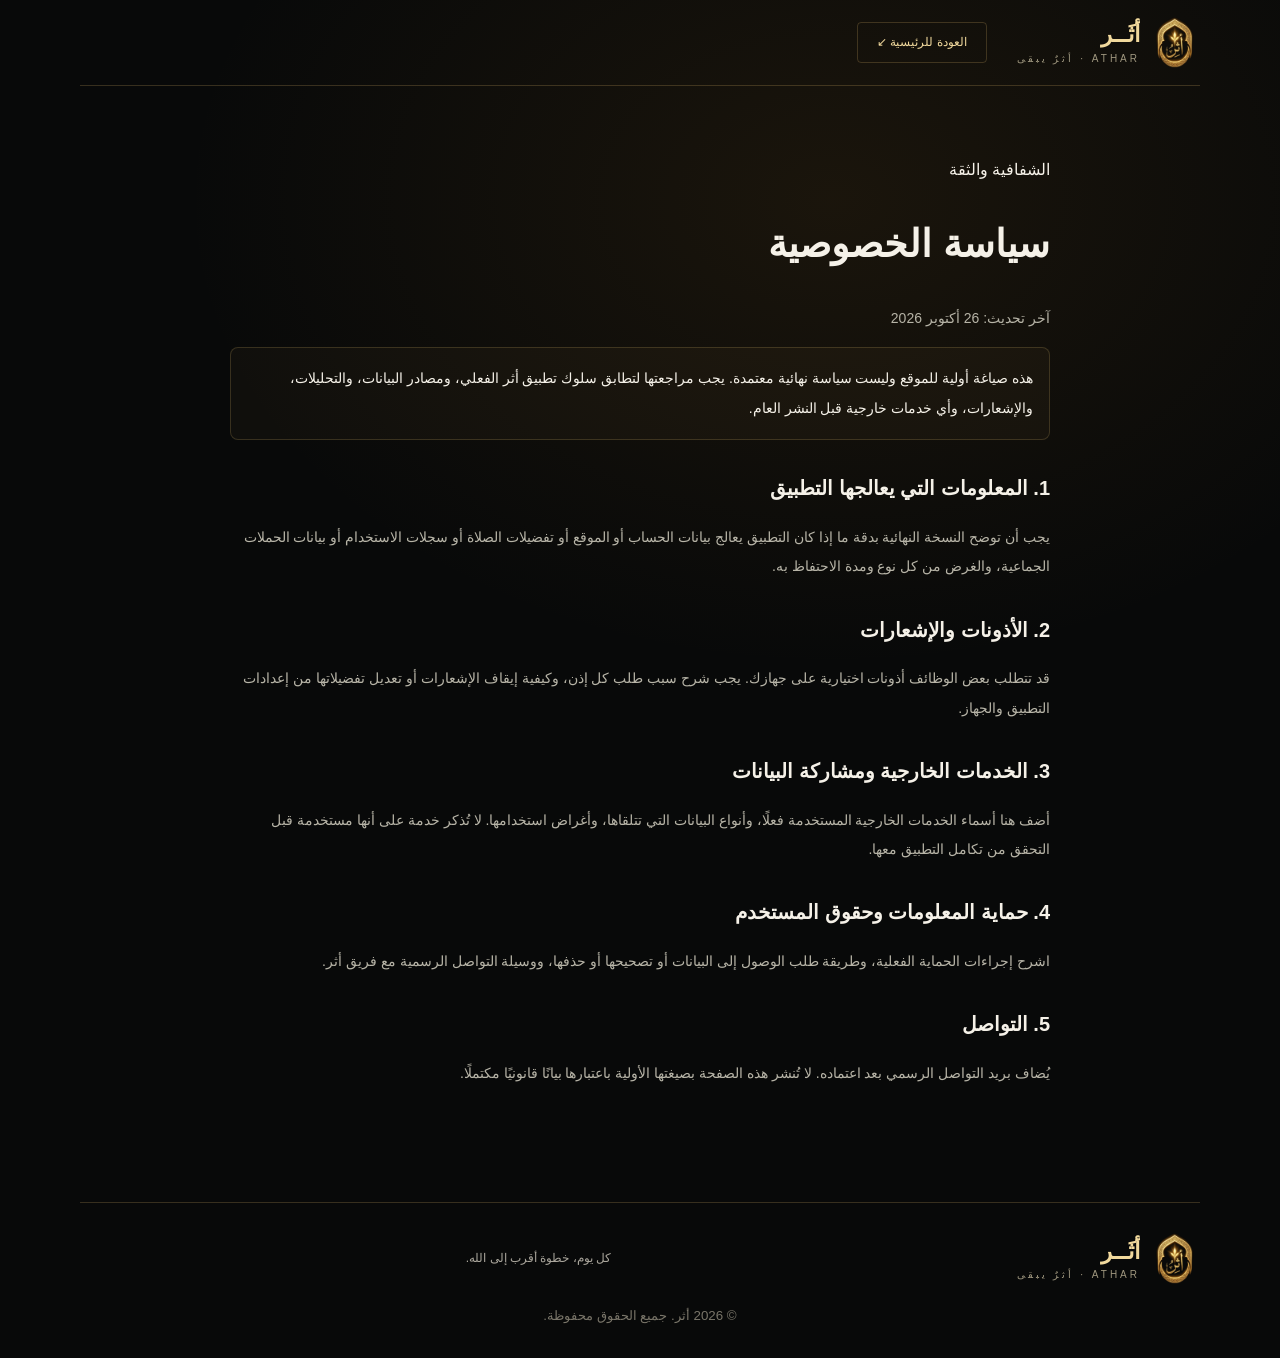
==== commit 5ea4b59c: "Add files via upload" ====
--- a/privacy.html
+++ b/privacy.html
@@ -1 +1 @@
-<!doctype html><html lang="ar" dir="rtl"><head><meta charset="utf-8"><meta name="viewport" content="width=device-width,initial-scale=1"><meta name="theme-color" content="#080907"><title>سياسة الخصوصية | أثر</title><link rel="icon" type="image/png" sizes="32x32" href="assets/favicon-32.png"><link rel="icon" href="assets/favicon.ico" sizes="any"><link rel="apple-touch-icon" href="assets/apple-touch-icon.png"><link rel="stylesheet" href="styles.css"><style>.legal{max-width:820px;padding-block:70px 100px}.legal h1{font-size:38px;color:var(--gold2)}.legal h2{font-size:20px;margin-top:30px}.legal p,.legal li{color:#b7b4a7;font-size:14px;line-height:2.1}.legal-note{padding:16px;border:1px solid #d6b66c33;background:#d6b66c0a;border-radius:8px;color:var(--gold2)!important}</style></head><body><header class="site-header wrap"><a class="brand" href="index.html"><img class="brand-logo" src="assets/athar-logo.png" alt="شعار أثر الرسمي" width="52" height="52"><span class="brand-name">أثَــر<small>ATHAR · أثرٌ يبقى</small></span></a><a class="header-cta" href="index.html">العودة للرئيسية ↙</a></header><main class="legal wrap"><div class="eyebrow">الشفافية والثقة</div><h1>سياسة الخصوصية</h1><p>آخر تحديث: 26 أكتوبر 2026</p><p class="legal-note">هذه صياغة أولية للموقع وليست سياسة نهائية معتمدة. يجب مراجعتها لتطابق سلوك تطبيق أثر الفعلي، ومصادر البيانات، والتحليلات، والإشعارات، وأي خدمات خارجية قبل النشر العام.</p><h2>1. المعلومات التي يعالجها التطبيق</h2><p>يجب أن توضح النسخة النهائية بدقة ما إذا كان التطبيق يعالج بيانات الحساب أو الموقع أو تفضيلات الصلاة أو سجلات الاستخدام أو بيانات الحملات الجماعية، والغرض من كل نوع ومدة الاحتفاظ به.</p><h2>2. الأذونات والإشعارات</h2><p>قد تتطلب بعض الوظائف أذونات اختيارية على جهازك. يجب شرح سبب طلب كل إذن، وكيفية إيقاف الإشعارات أو تعديل تفضيلاتها من إعدادات التطبيق والجهاز.</p><h2>3. الخدمات الخارجية ومشاركة البيانات</h2><p>أضف هنا أسماء الخدمات الخارجية المستخدمة فعلًا، وأنواع البيانات التي تتلقاها، وأغراض استخدامها. لا تُذكر خدمة على أنها مستخدمة قبل التحقق من تكامل التطبيق معها.</p><h2>4. حماية المعلومات وحقوق المستخدم</h2><p>اشرح إجراءات الحماية الفعلية، وطريقة طلب الوصول إلى البيانات أو تصحيحها أو حذفها، ووسيلة التواصل الرسمية مع فريق أثر.</p><h2>5. التواصل</h2><p>يُضاف بريد التواصل الرسمي بعد اعتماده. لا تُنشر هذه الصفحة بصيغتها الأولية باعتبارها بيانًا قانونيًا مكتملًا.</p></main><footer class="footer wrap"><a class="brand" href="index.html"><img class="brand-logo" src="assets/athar-logo.png" alt="شعار أثر الرسمي" width="52" height="52"><span class="brand-name">أثَــر<small>ATHAR · أثرٌ يبقى</small></span></a><p>كل يوم، خطوة أقرب إلى الله.</p><small class="copyright">© <span id="year"></span> أثر. جميع الحقوق محفوظة.</small></footer><script>document.getElementById('year').textContent=new Date().getFullYear()</script></body></html>+<!doctype html><html lang="ar" dir="rtl"><head><meta charset="utf-8"><meta name="viewport" content="width=device-width,initial-scale=1,viewport-fit=cover"><meta name="theme-color" content="#080907"><title>سياسة الخصوصية | أثر</title><link rel="icon" type="image/png" sizes="32x32" href="assets/favicon-32.png"><link rel="icon" href="assets/favicon.ico" sizes="any"><link rel="apple-touch-icon" href="assets/apple-touch-icon.png"><link rel="stylesheet" href="styles.css"><style>.brand-logo{width:48px;height:48px}.legal{max-width:820px;padding-block:70px 100px}.legal h1{font-size:38px;color:var(--gold2)}.legal h2{font-size:20px;margin-top:30px}.legal p,.legal li{color:#b7b4a7;font-size:14px;line-height:2.1}.legal-note{padding:16px;border:1px solid #d6b66c33;background:#d6b66c0a;border-radius:8px;color:var(--gold2)!important}</style></head><body><header class="header shell"><a class="brand" href="index.html"><img class="brand-logo" src="assets/athar-logo.png" alt="شعار أثر الرسمي" width="52" height="52"><span class="brand-name">أثَــر<small>ATHAR · أثرٌ يبقى</small></span></a><a class="nav-download" href="index.html">العودة للرئيسية ↙</a></header><main class="legal shell"><div class="eyebrow">الشفافية والثقة</div><h1>سياسة الخصوصية</h1><p>آخر تحديث: 26 أكتوبر 2026</p><p class="legal-note">هذه صياغة أولية للموقع وليست سياسة نهائية معتمدة. يجب مراجعتها لتطابق سلوك تطبيق أثر الفعلي، ومصادر البيانات، والتحليلات، والإشعارات، وأي خدمات خارجية قبل النشر العام.</p><h2>1. المعلومات التي يعالجها التطبيق</h2><p>يجب أن توضح النسخة النهائية بدقة ما إذا كان التطبيق يعالج بيانات الحساب أو الموقع أو تفضيلات الصلاة أو سجلات الاستخدام أو بيانات الحملات الجماعية، والغرض من كل نوع ومدة الاحتفاظ به.</p><h2>2. الأذونات والإشعارات</h2><p>قد تتطلب بعض الوظائف أذونات اختيارية على جهازك. يجب شرح سبب طلب كل إذن، وكيفية إيقاف الإشعارات أو تعديل تفضيلاتها من إعدادات التطبيق والجهاز.</p><h2>3. الخدمات الخارجية ومشاركة البيانات</h2><p>أضف هنا أسماء الخدمات الخارجية المستخدمة فعلًا، وأنواع البيانات التي تتلقاها، وأغراض استخدامها. لا تُذكر خدمة على أنها مستخدمة قبل التحقق من تكامل التطبيق معها.</p><h2>4. حماية المعلومات وحقوق المستخدم</h2><p>اشرح إجراءات الحماية الفعلية، وطريقة طلب الوصول إلى البيانات أو تصحيحها أو حذفها، ووسيلة التواصل الرسمية مع فريق أثر.</p><h2>5. التواصل</h2><p>يُضاف بريد التواصل الرسمي بعد اعتماده. لا تُنشر هذه الصفحة بصيغتها الأولية باعتبارها بيانًا قانونيًا مكتملًا.</p></main><footer class="footer shell"><a class="brand" href="index.html"><img class="brand-logo" src="assets/athar-logo.png" alt="شعار أثر الرسمي" width="52" height="52"><span class="brand-name">أثَــر<small>ATHAR · أثرٌ يبقى</small></span></a><p>كل يوم، خطوة أقرب إلى الله.</p><small class="copyright">© <span id="year"></span> أثر. جميع الحقوق محفوظة.</small></footer><script>document.getElementById('year').textContent=new Date().getFullYear()</script></body></html>
--- a/styles.css
+++ b/styles.css
@@ -1,31 +1,5 @@
-@import url('https://fonts.googleapis.com/css2?family=Amiri:wght@400;700&family=IBM+Plex+Sans+Arabic:wght@400;500;600;700&display=swap');
-:root{--bg:#080907;--bg2:#0d0e0b;--panel:#11120e;--panel2:#151610;--gold:#d6b66c;--gold2:#f1d99a;--muted:#a6a393;--line:rgba(218,188,119,.17);--white:#f4f0e5;--green:#9dba91}*{box-sizing:border-box}html{scroll-behavior:smooth;scroll-padding-top:100px}body{margin:0;background:var(--bg);color:var(--white);font-family:'IBM Plex Sans Arabic',Tahoma,sans-serif;line-height:1.8;overflow-x:hidden}a{color:inherit;text-decoration:none}button{font:inherit}.wrap{width:min(1160px,calc(100% - 48px));margin-inline:auto}.grain{position:fixed;inset:0;pointer-events:none;z-index:5;opacity:.035;background-image:url("data:image/svg+xml,%3Csvg viewBox='0 0 180 180' xmlns='http://www.w3.org/2000/svg'%3E%3Cfilter id='n'%3E%3CfeTurbulence type='fractalNoise' baseFrequency='.9' numOctaves='3' stitchTiles='stitch'/%3E%3C/filter%3E%3Crect width='100%25' height='100%25' filter='url(%23n)' opacity='.5'/%3E%3C/svg%3E")}.ambient{position:absolute;border-radius:50%;filter:blur(100px);pointer-events:none;opacity:.12}.ambient-a{width:420px;height:420px;background:#a77e2f;top:80px;right:-230px}.ambient-b{width:360px;height:360px;background:#596a36;top:900px;left:-240px}.site-header{height:96px;display:flex;align-items:center;justify-content:space-between;gap:24px;border-bottom:1px solid rgba(255,255,255,.06);position:relative;z-index:10}.brand{display:flex;align-items:center;gap:11px;flex-shrink:0}.brand-symbol{width:43px;height:43px;border:1px solid var(--gold);border-radius:14px;display:grid;place-items:center;color:var(--gold2);font-family:Amiri,serif;font-size:28px;box-shadow:inset 0 0 18px #d6b66c12}.brand-name{font-family:Amiri,serif;font-size:25px;line-height:1.05;letter-spacing:.5px;color:var(--gold2)}.brand-name small{display:block;font:9px 'IBM Plex Sans Arabic',sans-serif;letter-spacing:2px;color:#99917a;margin-top:5px}.main-nav{display:flex;gap:34px;color:#b7b4a7;font-size:13px}.main-nav a:hover,.footer-links a:hover{color:var(--gold2)}.header-cta{border:1px solid #b99751;border-radius:7px;padding:9px 17px;color:var(--gold2);font-size:13px;transition:.2s}.header-cta span{margin-right:8px}.header-cta:hover{background:var(--gold);color:#14120b}.menu-toggle{display:none;background:none;color:var(--gold2);border:1px solid var(--line);border-radius:8px;padding:5px 10px}.hero{min-height:600px;display:grid;grid-template-columns:1.03fr .97fr;align-items:center;gap:32px;padding-block:55px 65px}.hero-copy{padding:16px 0}.eyebrow{display:flex;align-items:center;gap:9px;color:var(--gold);font-size:12px;letter-spacing:.4px;margin-bottom:20px}.live-dot{width:6px;height:6px;background:var(--gold);border-radius:50%;box-shadow:0 0 12px #d6b66c80}.hero h1{font-size:clamp(43px,5.2vw,68px);line-height:1.34;letter-spacing:-1.4px;margin:0 0 22px;font-weight:600}.hero h1 span,.section h2 span,.vision-copy h2 span,.download-panel h2 span{font-family:Amiri,serif;color:var(--gold2);font-weight:400}.hero-lead{color:#b6b4a8;max-width:490px;font-size:15px;line-height:2.15;margin:0 0 28px}.hero-actions{display:flex;flex-wrap:wrap;gap:12px}.btn{display:inline-flex;align-items:center;justify-content:center;gap:12px;min-height:49px;padding:0 22px;border-radius:7px;font-size:13px;font-weight:600;transition:transform .2s,background .2s}.btn:hover{transform:translateY(-2px)}.btn-gold{background:linear-gradient(120deg,#c7a45b,#efd99a);color:#17140c;box-shadow:0 10px 35px #d5b66c17}.btn-gold:hover{background:#f5dfa0}.btn-outline{border:1px solid #ffffff24;color:#e6e0cf}.btn-outline:hover{border-color:var(--gold)}.hero-proof{display:flex;align-items:center;gap:10px;color:#8f8d81;font-size:11px;margin-top:25px}.proof-star{color:var(--gold);font-size:16px}.proof-separator{height:14px;width:1px;background:#444238;margin-inline:3px}.hero-visual{height:480px;position:relative;display:grid;place-items:center;isolation:isolate}.visual-glow{position:absolute;width:310px;height:310px;border-radius:50%;background:#b88a3514;filter:blur(45px)}.halo{position:absolute;border:1px solid #c7a45b24;border-radius:50%;transform:rotate(-24deg)}.halo-1{width:420px;height:290px}.halo-2{width:330px;height:440px;transform:rotate(28deg);border-color:#c7a45b16}.mihrab{width:260px;height:365px;border:1px solid #c8a75c9c;border-radius:130px 130px 8px 8px;padding:9px;background:linear-gradient(145deg,#d5b46b15,transparent 42%,#d5b46b08);box-shadow:0 0 60px #d5b46b0a,inset 0 0 30px #d5b46b08;position:relative}.mihrab:before{content:"";position:absolute;inset:7px;border:1px solid #c8a75c35;border-radius:124px 124px 4px 4px}.mihrab-inner{height:100%;display:flex;align-items:center;justify-content:center;flex-direction:column;position:relative;z-index:1;background:radial-gradient(ellipse at center,#b58a3215,transparent 68%)}.top-star{font-size:25px;color:var(--gold);margin-bottom:12px}.calligraphy{font-family:Amiri,serif;color:var(--gold2);font-size:64px;text-shadow:0 0 30px #d9ba7130;line-height:1.3}.calligraphy-line{width:75px;height:1px;background:linear-gradient(90deg,transparent,var(--gold),transparent);margin:10px 0 16px}.mihrab-inner p{font-family:Amiri,serif;text-align:center;font-size:17px;color:#d6c9a6;line-height:1.8;margin:0}.mihrab-bottom{color:var(--gold);margin-top:22px}.float-card{position:absolute;display:flex;align-items:center;gap:12px;padding:12px 16px;background:#14150ff0;border:1px solid #d4b56b2c;border-radius:10px;box-shadow:0 18px 40px #0005;backdrop-filter:blur(12px)}.float-card b,.float-card small{display:block}.float-card b{font-size:12px;font-weight:500}.float-card small{font-size:10px;color:#999583;margin-top:2px}.float-icon{width:34px;height:34px;display:grid;place-items:center;border-radius:9px;background:#d6b66c14;color:var(--gold2);font-size:19px}.float-prayer{top:78px;right:0}.float-dhikr{bottom:65px;left:-3px}.visual-orbit-dot{position:absolute;width:7px;height:7px;border-radius:50%;background:var(--gold2);box-shadow:0 0 18px var(--gold)}.dot-1{top:90px;left:70px}.dot-2{bottom:85px;right:54px;width:4px;height:4px}.verse-band{display:flex;align-items:center;justify-content:center;gap:23px;padding:22px 20px;border-block:1px solid var(--line);background:linear-gradient(90deg,transparent,#d5b66c09,transparent);text-align:center}.verse-band>span{font-family:Amiri,serif;color:var(--gold);font-size:28px}.verse-band p{font-family:Amiri,serif;font-size:25px;color:#e7d7ad;margin:0}.verse-band small{font-size:10px;color:#8f8b7c;align-self:center}.section{padding-block:115px}.section-intro{display:flex;justify-content:space-between;align-items:end;gap:45px;margin-bottom:42px}.section-intro .eyebrow{margin-bottom:13px}.section h2,.vision-copy h2{font-size:42px;line-height:1.5;font-weight:500;margin:0;letter-spacing:-.6px}.section-intro>p{max-width:420px;color:#a8a697;font-size:13px;line-height:2.2;margin:0 0 6px}.feature-grid{display:grid;grid-template-columns:repeat(4,minmax(0,1fr));gap:14px}.feature-card{min-height:300px;padding:23px 21px;background:linear-gradient(145deg,#151610,#0e0f0c 72%);border:1px solid #d6b66c17;border-radius:12px;position:relative;overflow:hidden;transition:transform .25s,border-color .25s}.feature-card:hover{transform:translateY(-5px);border-color:#d6b66c50}.feature-highlight,.feature-tree{background:linear-gradient(150deg,#1b1a12,#10110d 75%)}.feature-top{display:flex;align-items:center;justify-content:space-between}.feature-icon{width:41px;height:41px;border:1px solid #d6b66c42;border-radius:10px;display:grid;place-items:center;color:var(--gold2);font-size:22px;background:#d6b66c0a}.feature-index{font-size:9px;color:#7f7c6d;letter-spacing:.4px}.feature-card h3{font-size:17px;font-weight:500;margin:23px 0 9px}.feature-card p{font-size:12px;line-height:2.1;color:#a5a294;margin:0;position:relative;z-index:2}.card-art{position:absolute;left:20px;bottom:4px;opacity:.5}.prayer-art{width:110px;height:64px;border-bottom:1px solid #d6b66c50}.sun-ring{position:absolute;width:48px;height:48px;border:1px solid var(--gold);border-radius:50%;left:20px;bottom:-22px;box-shadow:0 0 28px #d6b66c20}.minaret{position:absolute;bottom:0;left:75px;color:var(--gold);font-size:38px}.audio-bars{position:absolute;left:20px;bottom:20px;height:45px;display:flex;align-items:center;gap:4px;opacity:.6}.audio-bars i{display:block;width:3px;border-radius:3px;background:var(--gold);height:var(--h,20px)}.audio-bars i:nth-child(3n){height:31px}.audio-bars i:nth-child(2n){height:13px}.audio-bars i:nth-child(5n){height:37px}.audio-bars span{font-size:15px;color:var(--gold);margin-right:7px}.quran-art{position:absolute;bottom:12px;left:17px;width:110px;height:65px;border:1px solid #d6b66c66;transform:skewY(-7deg);display:flex;align-items:center;justify-content:center;color:var(--gold2);opacity:.5}.quran-art>span{font-family:Amiri,serif;font-size:23px}.quran-lines{position:absolute;inset:5px;border:1px solid #d6b66c44;display:flex;flex-direction:column;justify-content:flex-end;gap:4px;padding:5px}.quran-lines i{height:1px;background:#d6b66c55}.tree-art{position:absolute;left:20px;bottom:0;width:100px;height:100px;border-radius:100% 0 0 0;border-left:1px solid #d6b66c45;border-top:1px solid #d6b66c45;opacity:.7}.tree-art span{position:absolute;color:var(--gold);font-size:17px}.tree-art span:nth-child(1){left:16px;top:28px}.tree-art span:nth-child(2){left:48px;top:8px}.tree-art span:nth-child(3){left:65px;top:38px}.tree-art span:nth-child(4){left:31px;top:59px}.tree-art span:nth-child(5){left:76px;top:68px}.tree-art div{position:absolute;left:54px;top:50px;width:1px;height:48px;background:#d6b66c70;transform:rotate(34deg)}.vision-section{border-block:1px solid #d6b66c15;background:radial-gradient(ellipse at 25% 50%,#c4a1510b,transparent 50%),#0b0c09}.vision-inner{min-height:470px;display:grid;grid-template-columns:.8fr 1.2fr;gap:70px;align-items:center;padding-block:65px}.vision-seal{display:grid;place-items:center;min-height:310px;position:relative}.vision-seal:before,.vision-seal:after{content:"";position:absolute;width:280px;height:280px;border:1px solid #d6b66c23;transform:rotate(45deg);border-radius:35px}.vision-seal:after{width:225px;height:225px;transform:rotate(22.5deg);border-color:#d6b66c17}.seal-ring{width:145px;height:145px;border:1px solid var(--gold);border-radius:50%;display:grid;place-items:center;position:relative;box-shadow:0 0 50px #d6b66c0a,inset 0 0 30px #d6b66c0a}.seal-ring:before{content:"";position:absolute;inset:8px;border:1px solid #d6b66c4d;border-radius:50%}.seal-ring span{font-family:Amiri,serif;color:var(--gold2);font-size:77px;line-height:1}.seal-ring i{position:absolute;top:13px;right:17px;color:var(--gold);font-style:normal}.vision-copy .eyebrow{margin-bottom:13px}.vision-copy h2{font-size:43px}.vision-copy p{color:#aaa899;font-size:13px;line-height:2.3;max-width:560px;margin:16px 0 18px}.text-link{display:inline-flex;align-items:center;gap:12px;color:var(--gold2);font-size:12px}.text-link span{font-size:20px;transition:transform .2s}.text-link:hover span{transform:translateX(-4px)}.roadmap{padding-block:110px}.roadmap-grid{display:grid;grid-template-columns:repeat(2,minmax(0,1fr));gap:13px}.road-card{display:flex;gap:17px;padding:22px;background:#11120e;border:1px solid #d6b66c18;border-radius:10px;min-height:150px}.road-icon{width:43px;height:43px;flex-shrink:0;border:1px solid #d6b66c42;border-radius:10px;display:grid;place-items:center;color:var(--gold2);font-size:22px}.road-tag{color:var(--gold);font-size:10px}.road-card h3{font-size:16px;font-weight:500;margin:3px 0 5px}.road-card p{color:#a8a697;font-size:12px;line-height:2;margin:0}.roadmap-note{font-size:10px;color:#777565;margin-top:18px}.download-section{padding:20px 0 90px}.download-panel{position:relative;overflow:hidden;text-align:center;padding:72px 24px 52px;border:1px solid #d6b66c38;border-radius:16px;background:radial-gradient(ellipse at 50% 0%,#d6b66c13,transparent 55%),linear-gradient(140deg,#14140f,#0b0c09 75%)}.download-decoration{font-family:Amiri,serif;font-size:21px;letter-spacing:2px;color:#d6b66c54;margin-bottom:18px}.download-decoration span{font-size:13px;margin-inline:7px}.download-panel .eyebrow{justify-content:center;margin-bottom:10px}.download-panel h2{font-size:45px;line-height:1.4;font-weight:500;margin:0}.download-panel>p{color:#a8a697;font-size:13px;margin:12px 0 24px}.btn-download{min-width:245px;min-height:54px}.download-status{font-size:11px;color:#9e9b8b;min-height:26px;margin-top:14px}.release-meta{display:flex;align-items:center;justify-content:center;gap:13px;color:#999582;font-size:10px;margin-top:8px}.release-meta i{width:3px;height:3px;border-radius:50%;background:var(--gold)}.release-link{display:inline-block;color:var(--gold2);font-size:11px;margin-top:13px}.download-footnote{color:#777565;font-size:10px;margin-top:25px}.footer{min-height:115px;display:flex;align-items:center;justify-content:space-between;gap:20px;flex-wrap:wrap;border-top:1px solid #ffffff10;padding-block:25px}.footer>p{color:#8f8d80;font-size:11px}.footer-links{display:flex;gap:19px;color:#a8a697;font-size:11px}.copyright{width:100%;text-align:center;color:#686758;font-size:10px;padding-top:14px;border-top:1px solid #ffffff08}
-@media(max-width:900px){.main-nav{gap:17px}.hero{grid-template-columns:1fr 1fr;gap:5px}.hero h1{font-size:48px}.hero-visual{transform:scale(.9)}.feature-grid{grid-template-columns:repeat(2,minmax(0,1fr))}.feature-card{min-height:260px}.vision-inner{gap:25px}.section-intro{gap:25px}}
-@media(max-width:640px){.wrap{width:min(100% - 34px,520px)}.site-header{height:75px;gap:10px}.brand-symbol{width:38px;height:38px}.brand-name{font-size:22px}.header-cta{margin-right:auto;padding:7px 11px;font-size:11px}.menu-toggle{display:block}.main-nav{display:none;position:absolute;top:67px;right:0;left:0;padding:14px;background:#11120ef7;border:1px solid var(--line);border-radius:10px;flex-direction:column;gap:0;box-shadow:0 15px 30px #0008}.main-nav.open{display:flex}.main-nav a{padding:10px 8px;border-bottom:1px solid #ffffff0b}.main-nav a:last-child{border-bottom:0}.hero{display:flex;flex-direction:column;align-items:stretch;gap:0;padding-block:50px 25px}.hero-copy{padding:0}.hero h1{font-size:45px;line-height:1.35;margin-bottom:16px}.hero-lead{font-size:13px;line-height:2.2}.hero-actions{gap:9px}.btn{padding-inline:15px;min-height:46px;font-size:12px}.hero-proof{font-size:9px;margin-top:17px}.hero-visual{height:360px;transform:none;margin-top:12px;overflow:hidden}.mihrab{transform:scale(.82)}.float-prayer{top:33px;right:0}.float-dhikr{bottom:30px;left:0}.float-card{padding:9px 11px;gap:8px}.float-card b{font-size:10px}.float-card small{font-size:9px}.float-icon{width:29px;height:29px}.halo-1{width:320px;height:220px}.halo-2{width:260px;height:350px}.verse-band{gap:9px;padding:18px 8px;flex-wrap:wrap}.verse-band p{font-size:20px}.verse-band small{width:100%;margin-top:-10px}.verse-band>span{font-size:20px}.section{padding-block:75px}.section-intro{display:block;margin-bottom:26px}.section h2,.vision-copy h2{font-size:34px}.section-intro>p{margin-top:14px;font-size:12px}.feature-grid{gap:10px}.feature-card{padding:16px 14px;min-height:276px}.feature-card h3{font-size:15px;margin-top:18px}.feature-card p{font-size:11px;line-height:2}.feature-index{font-size:8px}.feature-icon{width:36px;height:36px}.vision-inner{grid-template-columns:1fr;gap:5px;padding-block:45px}.vision-seal{min-height:230px}.vision-seal:before{width:190px;height:190px}.vision-seal:after{width:160px;height:160px}.seal-ring{width:120px;height:120px}.seal-ring span{font-size:63px}.vision-copy{padding-bottom:12px}.vision-copy p{font-size:12px}.roadmap{padding-block:75px}.roadmap-grid{grid-template-columns:1fr;gap:10px}.road-card{padding:17px;min-height:unset}.road-card p{font-size:11px}.download-section{padding:10px 0 55px}.download-panel{padding:55px 17px 35px;border-radius:12px}.download-panel h2{font-size:36px}.download-panel>p{font-size:12px}.release-meta{gap:8px;font-size:9px;flex-wrap:wrap}.footer{justify-content:center;text-align:center;gap:13px;padding-block:24px}.footer .brand{width:100%;justify-content:center}.footer>p{width:100%;margin:0}.footer-links{justify-content:center}.copyright{margin-top:6px}.ambient-a{right:-300px}.ambient-b{left:-300px}}
-@media(prefers-reduced-motion:reduce){html{scroll-behavior:auto}*,*:before,*:after{transition:none!important;animation:none!important}}
-
-/* ATHAR official identity — October 2026 */
-:root{--bg:#060606;--bg2:#0b0b0a;--panel:#11100e;--panel2:#19160f;--gold:#c9a457;--gold2:#f4d995;--muted:#aaa397;--line:rgba(210,170,91,.2);--white:#f8f3e8}
-body{background:radial-gradient(ellipse 70% 25% at 50% 0%,#392a101a,transparent),#060606}
-.site-header{height:88px;backdrop-filter:blur(14px);border-color:#d8ae5224}
-.brand-logo{width:53px;height:53px;object-fit:contain;filter:drop-shadow(0 2px 11px #c99b4038)}
-.brand-name{font-size:26px;color:#f1d48b}
-.hero{min-height:660px;gap:52px}
-.hero h1{font-size:clamp(46px,5.6vw,76px);font-weight:600}
-.hero-visual{height:530px;overflow:visible}
-.hero-logo{position:relative;z-index:2;width:min(95%,455px);height:auto;max-height:480px;object-fit:contain;filter:drop-shadow(0 22px 38px #000) drop-shadow(0 0 20px #b78c3528)}
-.logo-arch{position:absolute;width:85%;height:88%;border:1px solid #b68a3735;border-radius:48% 48% 12% 12%;box-shadow:inset 0 0 65px #d6b66c08,0 0 70px #d6b66c0b}
-.hero-caption{position:absolute;bottom:0;color:#cbb47d;font-family:Amiri,serif;font-size:22px;letter-spacing:.3px}
-.vision-seal:before,.vision-seal:after{border-radius:50%;transform:none}
-.vision-logo{width:min(260px,80%);height:auto;position:relative;z-index:2;filter:drop-shadow(0 0 22px #bc8f302b)}
-.botanical-art{position:absolute;bottom:-18px;left:20px;font-family:Amiri,serif;font-size:120px;color:#c6a15755;line-height:1}
-.download-decoration img{display:block;margin:auto;object-fit:contain;filter:drop-shadow(0 0 12px #c49b4140)}
-.download-panel:before,.download-panel:after{content:none!important}
-.btn-gold{background:linear-gradient(125deg,#ad7e32,#f5d88d 48%,#bc8d3b);box-shadow:0 9px 26px #d5b66c16}
-.feature-card,.road-card{border-color:#d9ae5529}
-.feature-card:hover,.road-card:hover{border-color:#d9ae5566}
-:focus-visible{outline:2px solid #f4d995;outline-offset:4px}
-@media(max-width:900px){.hero{gap:15px}.hero-logo{width:min(100%,385px)}}
-@media(max-width:640px){.site-header{height:76px}.brand-logo{width:42px;height:42px}.hero{padding-top:44px;gap:12px}.hero-visual{height:345px;margin-top:5px}.hero-logo{width:min(83%,300px);max-height:310px}.logo-arch{height:87%;width:76%}.hero-caption{bottom:0;font-size:16px}.hero h1{font-size:clamp(38px,10vw,50px)}.header-cta{min-height:42px}.btn{min-height:48px}.feature-grid{grid-template-columns:repeat(2,minmax(0,1fr))}.feature-card{min-width:0}.vision-logo{width:180px}.download-panel{padding-inline:18px}}
-@media(max-width:360px){.brand-name{font-size:19px}.brand-name small{font-size:8px}.header-cta{font-size:10px;padding-inline:8px}.feature-grid{grid-template-columns:1fr}.hero-actions .btn{width:100%}}
-@media(prefers-reduced-motion:reduce){*,*:before,*:after{animation-duration:.01ms!important;transition-duration:.01ms!important;scroll-behavior:auto!important}}
+:root{--bg:#080909;--panel:#111211;--gold:#d4ae66;--goldlight:#f1d99d;--text:#f5f1e8;--muted:#aaa69c;--border:rgba(212,174,102,.23)}*{box-sizing:border-box}html{scroll-behavior:smooth;scroll-padding-top:85px;width:100%;overflow-x:clip}body{margin:0;width:100%;min-width:0;overflow-x:clip;background:var(--bg);color:var(--text);font-family:Tahoma,Arial,sans-serif;line-height:1.8}body::before{content:"";position:absolute;inset:0 0 auto;height:800px;z-index:-1;pointer-events:none;background:radial-gradient(ellipse at 65% 25%,rgba(160,108,31,.12),transparent 55%)}img{display:block;max-width:100%;height:auto}a{color:inherit;text-decoration:none}button{font:inherit}.shell{width:min(1120px,calc(100% - 40px));margin-inline:auto;min-width:0}.header{height:86px;display:flex;align-items:center;gap:30px;border-bottom:1px solid var(--border);position:relative;z-index:5}.brand{display:flex;align-items:center;gap:9px;flex-shrink:0}.brand img{width:51px;height:51px;object-fit:contain}.brand span{font-size:23px;font-weight:bold;color:var(--goldlight);line-height:1.15}.brand small{display:block;font:10px Arial,sans-serif;letter-spacing:3px;color:#9f977f;margin-top:5px}.nav{display:flex;gap:28px;margin-inline:auto;font-size:13px;color:#ccc5b5}.nav a:hover,.text-link:hover{color:var(--goldlight)}.nav-download{font-size:12px;border:1px solid var(--border);padding:9px 19px;border-radius:4px;color:var(--goldlight)}.menu-toggle{display:none;color:var(--goldlight);background:transparent;border:1px solid var(--border);border-radius:5px;min-width:44px;min-height:44px}.hero{display:grid;grid-template-columns:minmax(0,1.1fr) minmax(0,.9fr);align-items:center;gap:35px;min-height:670px;padding-block:60px}.hero-content,.hero-art{min-width:0}.overline,.kicker{color:var(--gold);font-size:12px;letter-spacing:.4px}.line{display:inline-block;vertical-align:middle;width:25px;height:1px;background:var(--gold);margin-left:9px}.hero h1{font-size:clamp(65px,9vw,126px);font-weight:500;line-height:1.14;letter-spacing:-3px;margin:28px 0}.hero h1 em,h2 em{font-style:normal;color:var(--goldlight);font-family:Georgia,'Times New Roman',serif}.hero-content>p{font-size:16px;color:#c1bdb3;max-width:475px;line-height:2.15}.actions{display:flex;flex-wrap:wrap;gap:12px;margin-top:31px}.primary,.secondary{display:inline-flex;align-items:center;justify-content:center;gap:18px;min-height:54px;padding:12px 23px;border-radius:4px;font-weight:bold;font-size:13px;text-align:center}.primary{background:linear-gradient(125deg,#b68b46,#f2d89a 55%,#c99f59);color:#16120a;box-shadow:0 13px 32px rgba(160,112,40,.15)}.secondary{border:1px solid var(--border);color:#e4ded1}.micro{font-size:11px;color:#918c80;margin-top:25px}.micro span{color:var(--gold);margin-inline:10px}.hero-art{position:relative;display:flex;flex-direction:column;align-items:center;justify-content:center;min-height:480px;isolation:isolate}.hero-art::before{content:"";position:absolute;width:min(95%,430px);aspect-ratio:1;background:radial-gradient(circle,rgba(194,143,54,.2),transparent 70%);filter:blur(20px);z-index:-1}.arch-frame{width:min(100%,420px);padding:23px;border:1px solid rgba(214,174,92,.22);border-radius:47% 47% 6px 6px;background:linear-gradient(145deg,rgba(190,135,52,.09),transparent 65%)}.arch-frame img{width:100%;filter:drop-shadow(0 14px 30px rgba(0,0,0,.5))}.art-caption{font-family:Georgia,serif;color:var(--gold);margin-top:18px;font-size:19px}.quote{padding:27px 16px;display:flex;flex-direction:column;align-items:center;text-align:center;gap:6px;border-block:1px solid var(--border);background:#10100d}.quote span{font-size:clamp(18px,3vw,27px);color:#e9d5aa;line-height:1.8}.quote small{font-size:11px;color:#8d887a}.section{padding-block:110px}.section-head{margin-bottom:35px}.section-head h2,.vision h2,.download h2{font-size:clamp(31px,4vw,52px);font-weight:500;line-height:1.5;margin:10px 0}.section-head p,.vision p,.download p{color:var(--muted);font-size:14px;line-height:2}.feature-grid{display:grid;grid-template-columns:repeat(4,minmax(0,1fr));gap:13px}.feature{position:relative;min-width:0;min-height:260px;padding:25px 20px;border:1px solid var(--border);background:linear-gradient(145deg,#171713,#0c0d0c);border-radius:6px}.symbol{font-size:32px;color:var(--gold);height:66px}.num{position:absolute;top:24px;left:20px;color:#8a7857;font:11px Arial}.feature h3{font-size:18px;margin:10px 0}.feature p,.future-grid p{font-size:12px;color:var(--muted);line-height:2.1}.vision{background:#10110e;border-block:1px solid var(--border)}.vision-inner{display:grid;grid-template-columns:minmax(0,.8fr) minmax(0,1.2fr);gap:65px;align-items:center;padding-block:85px}.vision-mark{display:flex;justify-content:center;min-width:0}.vision-mark img{width:min(100%,270px);filter:drop-shadow(0 0 26px #ae843333)}.vision p{max-width:550px}.text-link{color:var(--gold);font-size:13px}.future-grid{display:grid;grid-template-columns:repeat(3,minmax(0,1fr));gap:15px}.future-grid>div{min-width:0;padding:25px;border-top:1px solid var(--gold);background:#121310}.future-grid span{color:var(--gold);font-size:11px}.future-grid h3{font-size:17px}.disclaimer{font-size:11px;color:#898579;margin-top:20px}.download{padding-bottom:100px}.download-box{background:radial-gradient(ellipse at 50% 0%,#4c391e33,transparent 65%),#11120f;border:1px solid var(--border);border-radius:8px;padding:55px 20px;text-align:center;display:flex;flex-direction:column;align-items:center}.download-box img{width:100px;margin-bottom:15px}.download-box .primary{margin-top:14px;min-width:235px}.download-box #download-status{font-size:12px;color:#b4ae9d;margin-top:18px}.version{font-size:11px;color:var(--gold);margin-top:8px}#release-page{color:var(--goldlight);font-size:12px;margin-top:10px}.footer{border-top:1px solid var(--border);padding-block:30px;display:flex;align-items:center;gap:20px;flex-wrap:wrap}.footer p{font-size:12px;color:var(--muted);margin-inline:auto}.footer>div{display:flex;gap:17px;font-size:12px}.footer>small{width:100%;text-align:center;color:#797569}.is-disabled{opacity:.5;pointer-events:none}
+@media(max-width:850px){.nav{gap:12px}.hero{gap:10px;min-height:560px}.hero h1{font-size:clamp(55px,8vw,85px)}.feature-grid{grid-template-columns:repeat(2,minmax(0,1fr))}.vision-inner{gap:25px}}
+@media(max-width:640px){.shell{width:calc(100% - 32px)}.header{height:70px;gap:8px}.brand img{width:40px;height:40px}.brand span{font-size:20px}.brand small{font-size:8px}.nav{display:none;position:absolute;top:70px;right:0;left:0;z-index:20;background:#11120f;border:1px solid var(--border);padding:12px;flex-direction:column;gap:0;border-radius:5px}.nav.open{display:flex}.nav a{padding:12px}.nav-download{margin-right:auto;padding:8px 10px;font-size:11px}.menu-toggle{display:block}.hero{display:flex;flex-direction:column;align-items:stretch;gap:15px;min-height:0;padding-block:52px 44px}.hero h1{font-size:clamp(57px,17vw,82px);line-height:1.15;margin:20px 0}.hero-content>p{font-size:14px}.hero-art{min-height:0;padding:20px 0 0}.arch-frame{width:min(78%,290px);padding:12px}.art-caption{font-size:15px;margin-top:10px}.actions{gap:10px}.primary,.secondary{min-height:50px;padding:11px 15px;font-size:12px}.section{padding-block:65px}.section-head{margin-bottom:25px}.feature-grid{grid-template-columns:repeat(2,minmax(0,1fr));gap:10px}.feature{padding:18px 13px;min-height:235px}.feature h3{font-size:15px}.feature p{font-size:11px}.symbol{font-size:26px;height:55px}.num{top:18px;left:13px}.vision-inner{grid-template-columns:minmax(0,1fr);padding-block:55px;gap:20px}.vision-mark img{width:165px}.future-grid{grid-template-columns:minmax(0,1fr)}.download{padding-bottom:60px}.download-box{padding:42px 15px}.footer{justify-content:center;text-align:center}.footer .brand{width:100%;justify-content:center}.footer p{width:100%;margin:0}.footer>div{justify-content:center;width:100%}}
+@media(max-width:360px){.nav-download{font-size:10px;padding:7px}.brand span{font-size:18px}.brand img{width:34px;height:34px}.actions>a{width:100%}.feature-grid{grid-template-columns:minmax(0,1fr)}.hero h1{font-size:54px}}
+@media(prefers-reduced-motion:reduce){html{scroll-behavior:auto}}
